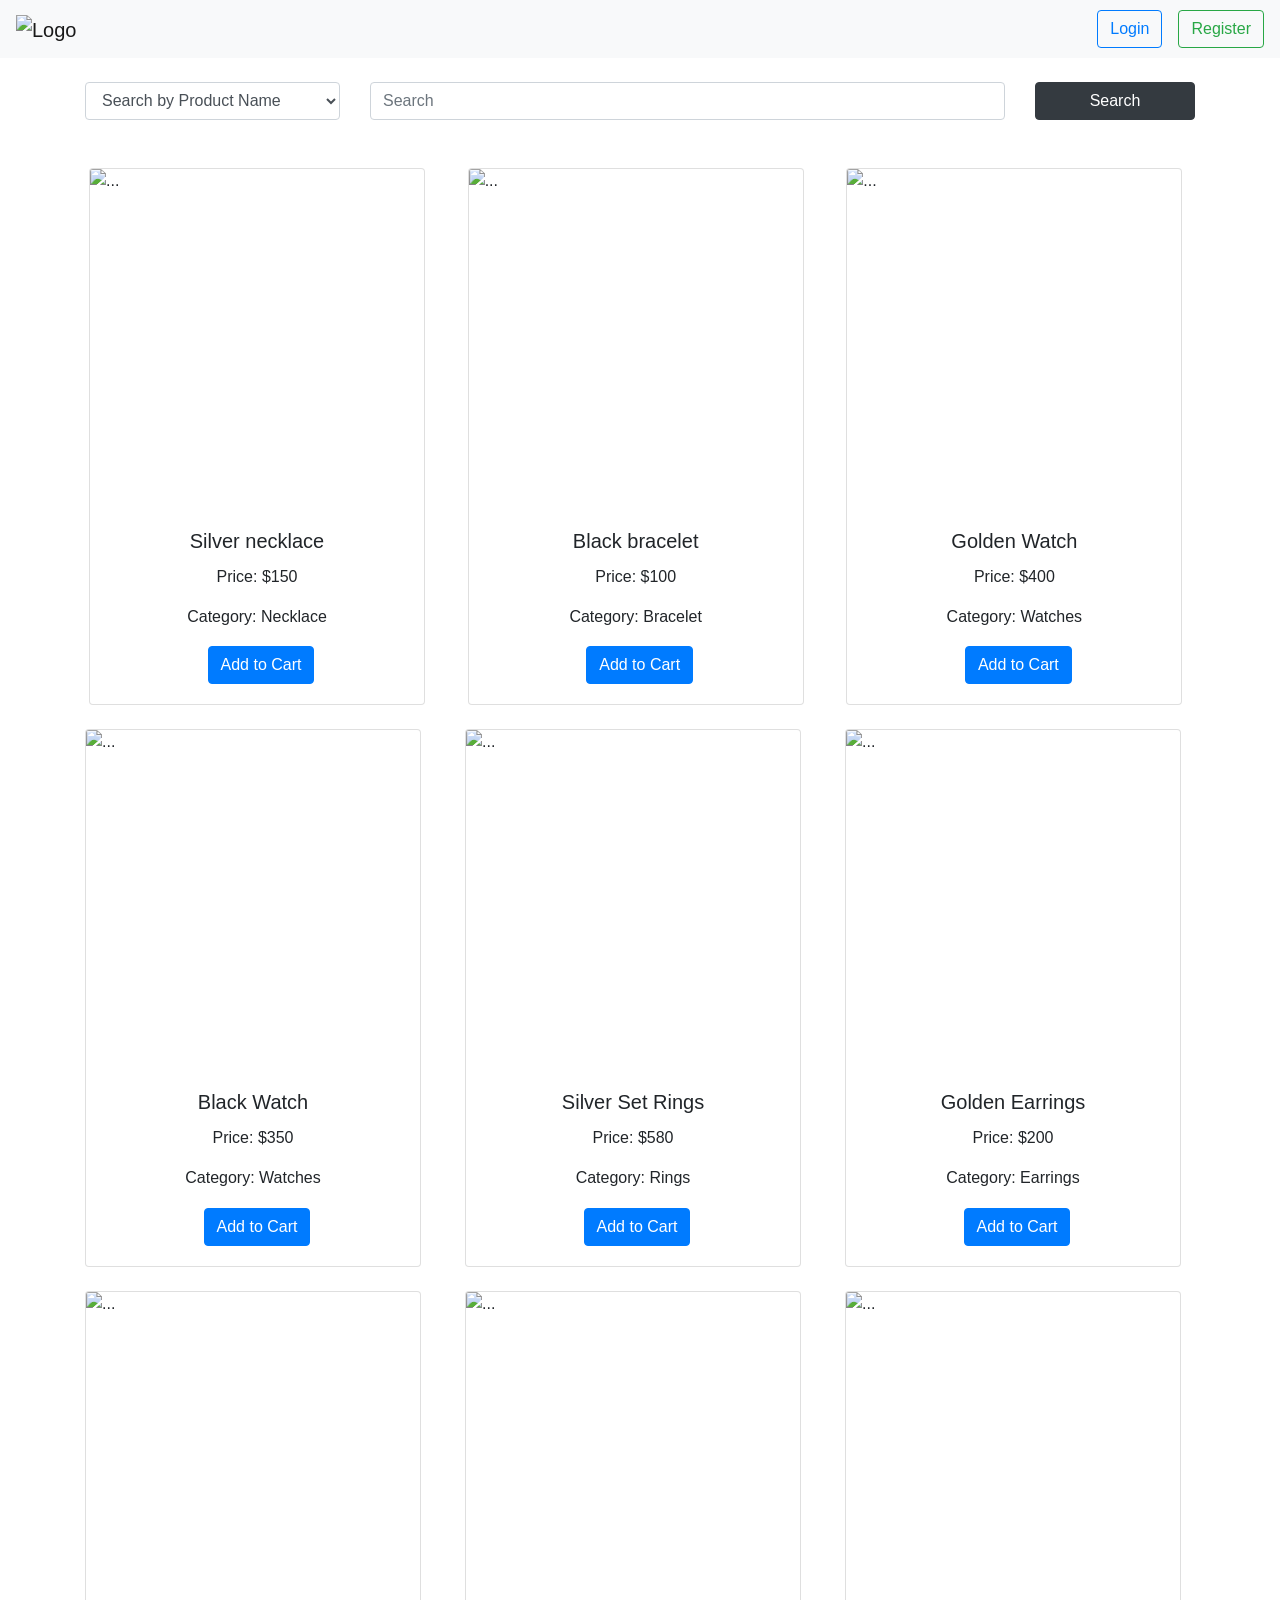
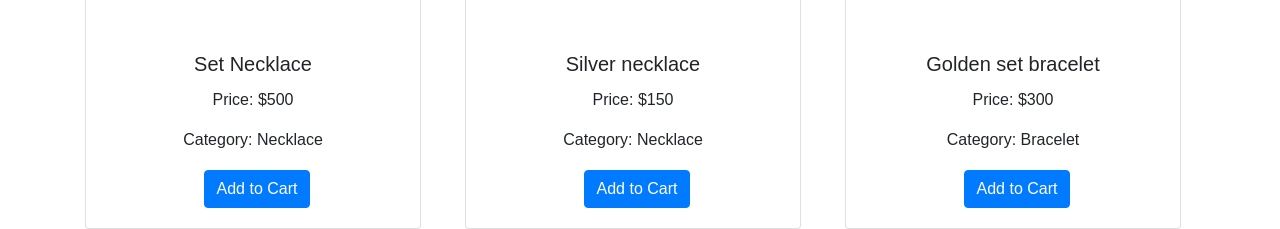
==== index.html @ b71abce4 "Update index.html" ====
<!DOCTYPE html>
<html lang="en">
<head>
    <meta charset="UTF-8">
    <meta name="viewport" content="width=device-width, initial-scale=1.0">
    <title>Authentication-UI</title>
    <link rel="stylesheet" href="css/all.min.css">
    <link rel="stylesheet" href="css/style.css">
    <link rel="stylesheet" href="https://cdn.jsdelivr.net/npm/bootstrap@4.6.2/dist/css/bootstrap.min.css" integrity="sha384-xOolHFLEh07PJGoPkLv1IbcEPTNtaed2xpHsD9ESMhqIYd0nLMwNLD69Npy4HI+N" crossorigin="anonymous">

</head>
<body>

    <header > <!-- start nav -->

        <div class="">
            <nav class="navbar navbar-light bg-light">
                <a class="navbar-brand"><img src="imgs/accessories/E__1_-removebg-preview.png" height="80" alt="Logo"></a>
                <form class="form-inline">
                    <a class="btn btn-outline-primary mx-3 my-2 my-sm-0" href="login.html">Login</a>
                    <a class="btn btn-outline-success my-2 my-sm-0" href="register.html">Register</a>
                </form>
            </nav>
        </div>

    </header>

    <main><!-- section search -->
        <div class="container mt-4">
            <div class="row">
                <div class="col-md-3">
                    <select id="searchType" class="form-control">
                        <option value="">Search by Product Name</option>
                        <option value="">Search by Category</option>
                    </select>
                </div>

                <div class="col-md-7">
                    <input class="form-control mr-sm-2 "  type="search" placeholder="Search" aria-label="Search">
                </div>
                
                <div class="col-md-2">
                    <button class="btn btn-dark btn-block my-2 my-sm-0"  type="submit">Search</button>
                </div>
            </div>
        </div>
    </main>

    <section> <!-- section card -->
        <div class="container mt-5">
            <div class="row d-flex justify-content-between pl-1">
                <div class="col-md-4">
                    <div class="card" style="width: 21rem;" >
                        <img src="imgs/accessories/686d4a051c21359b7577ee191b02fb70.jpg" class="card-img-top" style="height: 21.25rem;" alt="...">
                        <div class="card-body text-center">
                            <h5 class="card-title" name="Silver necklace">Silver necklace</h5>
                            <p class="card-text" price="150">Price: $150</p>
                            <p class="card-text" category="Necklace">Category: Necklace</p>
                            <a href="login.html" class="mr-2 text-dark" style="font-size: 23px;"><i class="fa-solid fa-heart"></i></a>
                            <a href="login.html" class="btn btn-primary" id="add-cart">Add to Cart</a>
                        </div>
                    </div>
                </div>
                <div class="col-md-4">
                    <div class="card" style="width: 21rem;" >
                        <img src="imgs/accessories/ef169eeb1097eaa0cd21f0311524820e.jpg" class="card-img-top" style="height: 21.25rem;" alt="...">
                        <div class="card-body text-center">
                            <h5 class="card-title" name="Black bracelet">Black bracelet</h5>
                            <p class="card-text" price="100">Price: $100</p>
                            <p class="card-text" category="Bracelet">Category: Bracelet</p>
                            <a href="login.html" class="mr-2 text-dark" style="font-size: 23px;"><i class="fa-solid fa-heart"></i></a>
                            <a href="login.html" class="btn btn-primary" id="add-cart">Add to Cart</a>
                        </div>
                    </div>
                </div>
                <div class="col-md-4">
                    <div class="card" style="width: 21rem;" >
                        <img src="imgs/accessories/2809f6567a8309c00022f8e273d8715c.jpg" class="card-img-top" style="height: 21.25rem;" alt="...">
                        <div class="card-body text-center">
                            <h5 class="card-title" name="Golden Watch">Golden Watch</h5>
                            <p class="card-text" price="100">Price: $400</p>
                            <p class="card-text" category="Watches">Category: Watches</p>
                            <a href="login.html" class="mr-2 text-dark" style="font-size: 23px;"><i class="fa-solid fa-heart"></i></a>
                            <a href="login.html" class="btn btn-primary" id="add-cart">Add to Cart</a>
                        </div>
                    </div>
                </div>
                
            </div>

            <div class="row mt-4">
                <div class="col-md-4">
                    <div class="card" style="width: 21rem;" >
                        <img src="imgs/accessories/a959c27ca359e1fc2c5453411253d1ad.jpg" class="card-img-top" style="height: 21.25rem;" alt="...">
                        <div class="card-body text-center">
                            <h5 class="card-title">Black Watch</h5>
                            <p class="card-text">Price: $350</p>
                            <p class="card-text">Category: Watches</p>
                            <a href="login.html" class="mr-2 text-dark" style="font-size: 23px;"><i class="fa-solid fa-heart"></i></a>
                            <a href="login.html" class="btn btn-primary">Add to Cart</a>
                        </div>
                    </div>
                </div>
                <div class="col-md-4">
                    <div class="card" style="width: 21rem;" >
                        <img src="imgs/accessories/dd94301efd4caef4e84229be9a74bf90.jpg" class="card-img-top" style="height: 21.25rem;" alt="...">
                        <div class="card-body text-center">
                            <h5 class="card-title">Silver Set Rings</h5>
                            <p class="card-text">Price: $580</p>
                            <p class="card-text">Category: Rings</p>
                            <a href="login.html" class="mr-2 text-dark" style="font-size: 23px;"><i class="fa-solid fa-heart"></i></a>
                            <a href="login.html" class="btn btn-primary">Add to Cart</a>
                        </div>
                    </div>
                </div>
                <div class="col-md-4">
                    <div class="card" style="width: 21rem;" >
                        <img src="imgs/accessories/6f5d807b3ac44d8f5fdf2d94f7929177.jpg" class="card-img-top" style="height: 21.25rem;" alt="...">
                        <div class="card-body text-center">
                            <h5 class="card-title">Golden Earrings</h5>
                            <p class="card-text">Price: $200</p>
                            <p class="card-text">Category: Earrings</p>
                            <a href="login.html" class="mr-2 text-dark" style="font-size: 23px;"><i class="fa-solid fa-heart"></i></a>
                            <a href="login.html" class="btn btn-primary">Add to Cart</a>
                        </div>
                    </div>
                </div>
                
            </div>

            <div class="row mt-4">
                <div class="col-md-4">
                    <div class="card" style="width: 21rem;" >
                        <img src="imgs/accessories/9f5a4002bc9bdda21f05e47dc80a38df.jpg" class="card-img-top" style="height: 21.25rem;" alt="...">
                        <div class="card-body text-center">
                            <h5 class="card-title">Set Necklace</h5>
                            <p class="card-text">Price: $500</p>
                            <p class="card-text">Category: Necklace</p>
                            <a href="login.html" class="mr-2 text-dark" style="font-size: 23px;"><i class="fa-solid fa-heart"></i></a>
                            <a href="login.html" class="btn btn-primary">Add to Cart</a>
                        </div>
                    </div>
                </div>
                <div class="col-md-4">
                    <div class="card" style="width: 21rem;" >
                        <img src="imgs/accessories/3ca518ac387b3e07aaf503b2c1399707.jpg" class="card-img-top" style="height: 21.25rem;" alt="...">
                        <div class="card-body text-center">
                            <h5 class="card-title">Silver necklace</h5>
                            <p class="card-text">Price: $150</p>
                            <p class="card-text">Category: Necklace</p>
                            <a href="login.html" class="mr-2 text-dark" style="font-size: 23px;"><i class="fa-solid fa-heart"></i></a>
                            <a href="login.html" class="btn btn-primary">Add to Cart</a>
                        </div>
                    </div>
                </div>
                <div class="col-md-4">
                    <div class="card" style="width: 21rem;" >
                        <img src="imgs/accessories/2a384379039c5e05bd5905edc657e93c.jpg" class="card-img-top" style="height: 21.25rem;" alt="...">
                        <div class="card-body text-center">
                            <h5 class="card-title">Golden set bracelet</h5>
                            <p class="card-text">Price: $300</p>
                            <p class="card-text">Category: Bracelet</p>
                            <a href="login.html" class="mr-2 text-dark" style="font-size: 23px;"><i class="fa-solid fa-heart"></i></a>
                            <a href="login.html" class="btn btn-primary">Add to Cart</a>
                        </div>
                    </div>
                </div>
                
            </div>
        </div>
    </section>


    
    <script src="JS/main.js"></script>
    
</body>

</html>
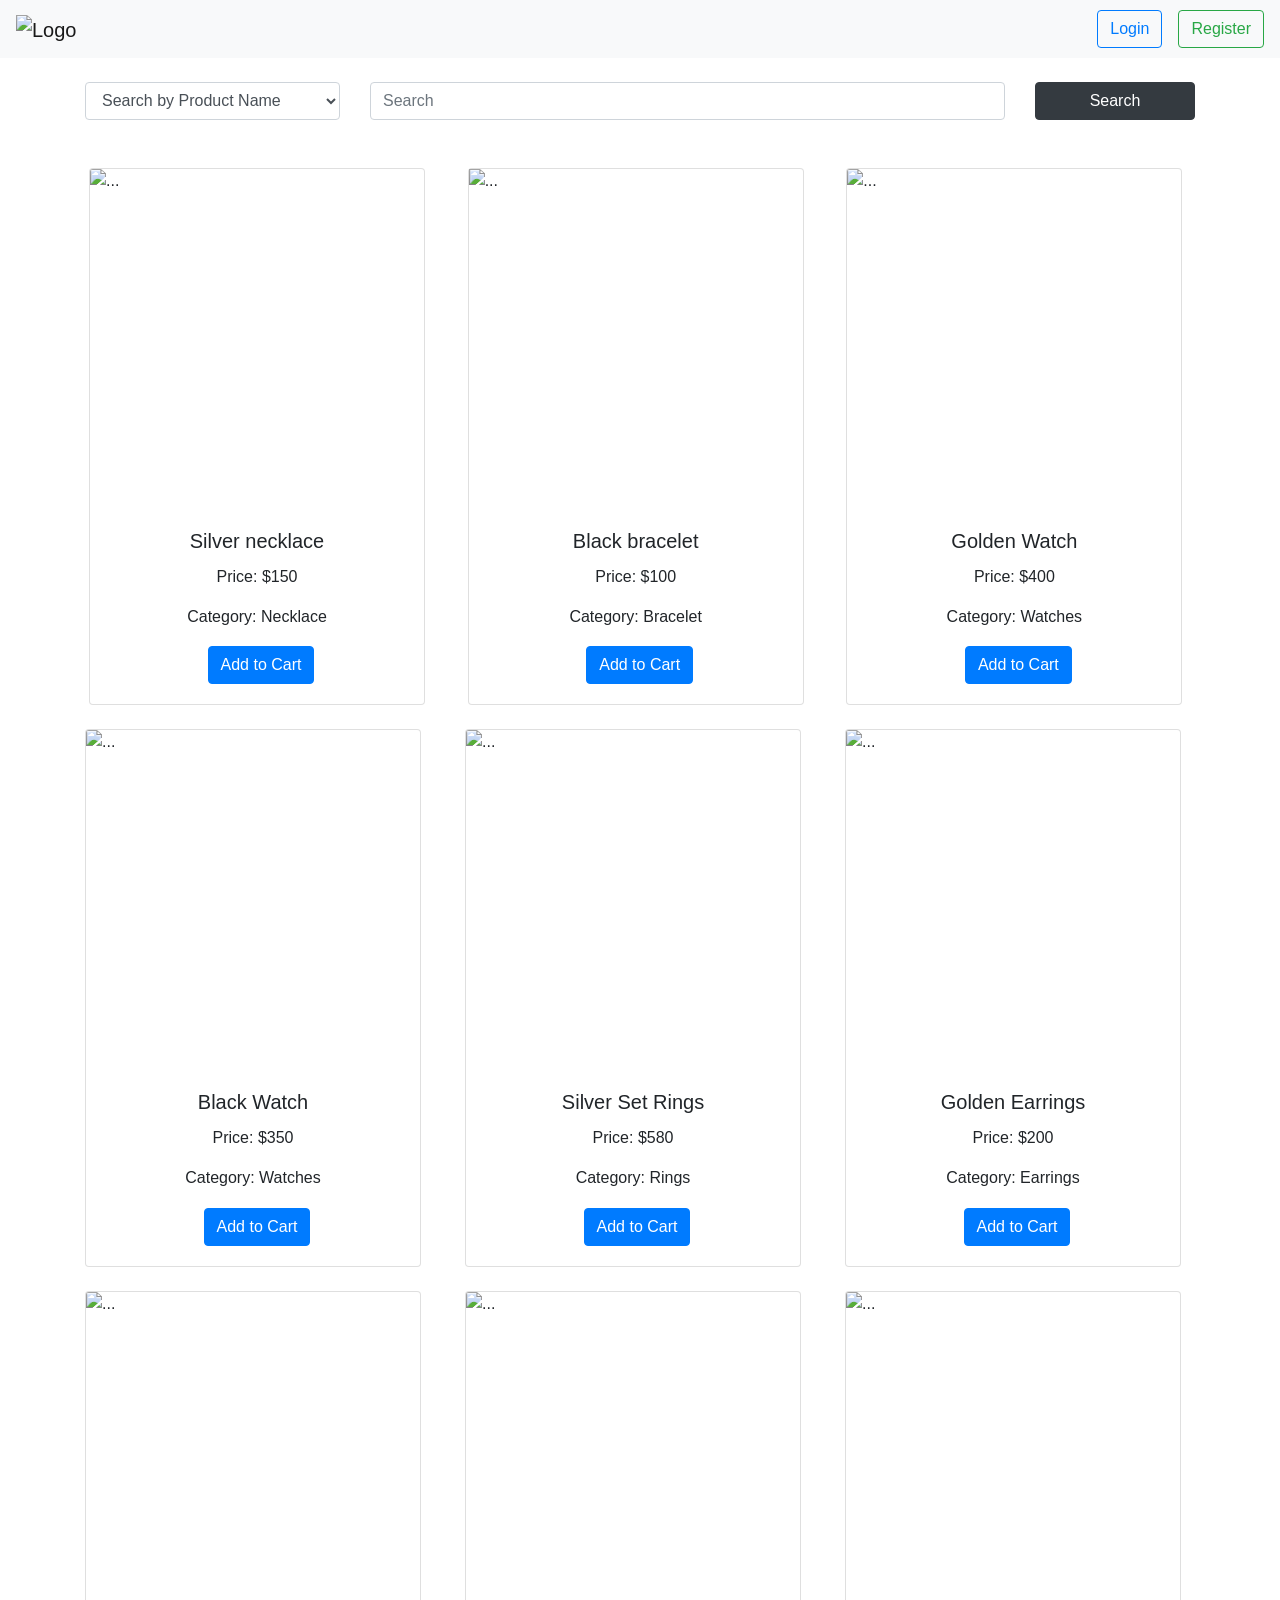
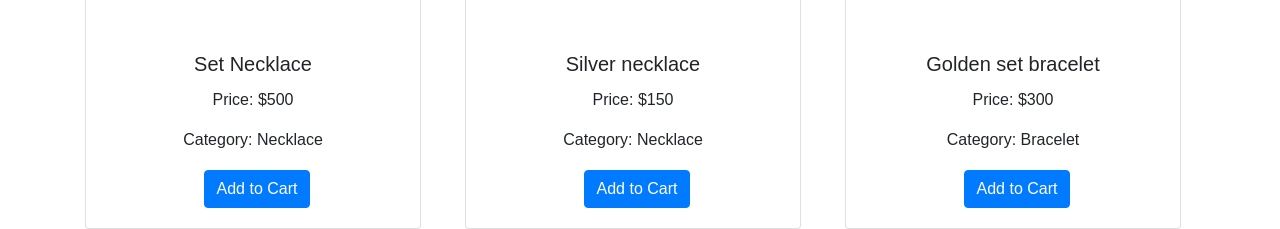
==== commit 30caa588: "Update index.html" ====
--- a/index.html
+++ b/index.html
@@ -49,7 +49,7 @@
     <section> <!-- section card -->
         <div class="container mt-5">
             <div class="row d-flex justify-content-between pl-1">
-                <div class="col-md-4">
+                <div class="col-sm-6 col-md-4">
                     <div class="card" style="width: 21rem;" >
                         <img src="imgs/accessories/686d4a051c21359b7577ee191b02fb70.jpg" class="card-img-top" style="height: 21.25rem;" alt="...">
                         <div class="card-body text-center">
@@ -61,9 +61,9 @@
                         </div>
                     </div>
                 </div>
-                <div class="col-md-4">
+                <div class="col-sm-6 col-md-4">
                     <div class="card" style="width: 21rem;" >
-                        <img src="imgs/accessories/ef169eeb1097eaa0cd21f0311524820e.jpg" class="card-img-top" style="height: 21.25rem;" alt="...">
+                        <img src="imgs/accessories/ef169eeb1097eaa0cd21f0311524820e.jpis ard-img-top" style="height: 21.25rem;" alt="...">
                         <div class="card-body text-center">
                             <h5 class="card-title" name="Black bracelet">Black bracelet</h5>
                             <p class="card-text" price="100">Price: $100</p>
@@ -73,7 +73,7 @@
                         </div>
                     </div>
                 </div>
-                <div class="col-md-4">
+                <div class="col-sm-6 col-md-4">
                     <div class="card" style="width: 21rem;" >
                         <img src="imgs/accessories/2809f6567a8309c00022f8e273d8715c.jpg" class="card-img-top" style="height: 21.25rem;" alt="...">
                         <div class="card-body text-center">
@@ -89,7 +89,7 @@
             </div>
 
             <div class="row mt-4">
-                <div class="col-md-4">
+                <div class="col-sm-6 col-md-4">
                     <div class="card" style="width: 21rem;" >
                         <img src="imgs/accessories/a959c27ca359e1fc2c5453411253d1ad.jpg" class="card-img-top" style="height: 21.25rem;" alt="...">
                         <div class="card-body text-center">
@@ -101,7 +101,7 @@
                         </div>
                     </div>
                 </div>
-                <div class="col-md-4">
+                <div class="col-sm-6 col-md-4">
                     <div class="card" style="width: 21rem;" >
                         <img src="imgs/accessories/dd94301efd4caef4e84229be9a74bf90.jpg" class="card-img-top" style="height: 21.25rem;" alt="...">
                         <div class="card-body text-center">
@@ -113,7 +113,7 @@
                         </div>
                     </div>
                 </div>
-                <div class="col-md-4">
+                <div class="col-sm-6 col-md-4">
                     <div class="card" style="width: 21rem;" >
                         <img src="imgs/accessories/6f5d807b3ac44d8f5fdf2d94f7929177.jpg" class="card-img-top" style="height: 21.25rem;" alt="...">
                         <div class="card-body text-center">
@@ -129,7 +129,7 @@
             </div>
 
             <div class="row mt-4">
-                <div class="col-md-4">
+                <div class="col-sm-6 col-md-4">
                     <div class="card" style="width: 21rem;" >
                         <img src="imgs/accessories/9f5a4002bc9bdda21f05e47dc80a38df.jpg" class="card-img-top" style="height: 21.25rem;" alt="...">
                         <div class="card-body text-center">
@@ -141,7 +141,7 @@
                         </div>
                     </div>
                 </div>
-                <div class="col-md-4">
+                <div class="col-sm-6 col-md-4">
                     <div class="card" style="width: 21rem;" >
                         <img src="imgs/accessories/3ca518ac387b3e07aaf503b2c1399707.jpg" class="card-img-top" style="height: 21.25rem;" alt="...">
                         <div class="card-body text-center">
@@ -153,7 +153,7 @@
                         </div>
                     </div>
                 </div>
-                <div class="col-md-4">
+                <div class="col-sm-6 col-md-4">
                     <div class="card" style="width: 21rem;" >
                         <img src="imgs/accessories/2a384379039c5e05bd5905edc657e93c.jpg" class="card-img-top" style="height: 21.25rem;" alt="...">
                         <div class="card-body text-center">
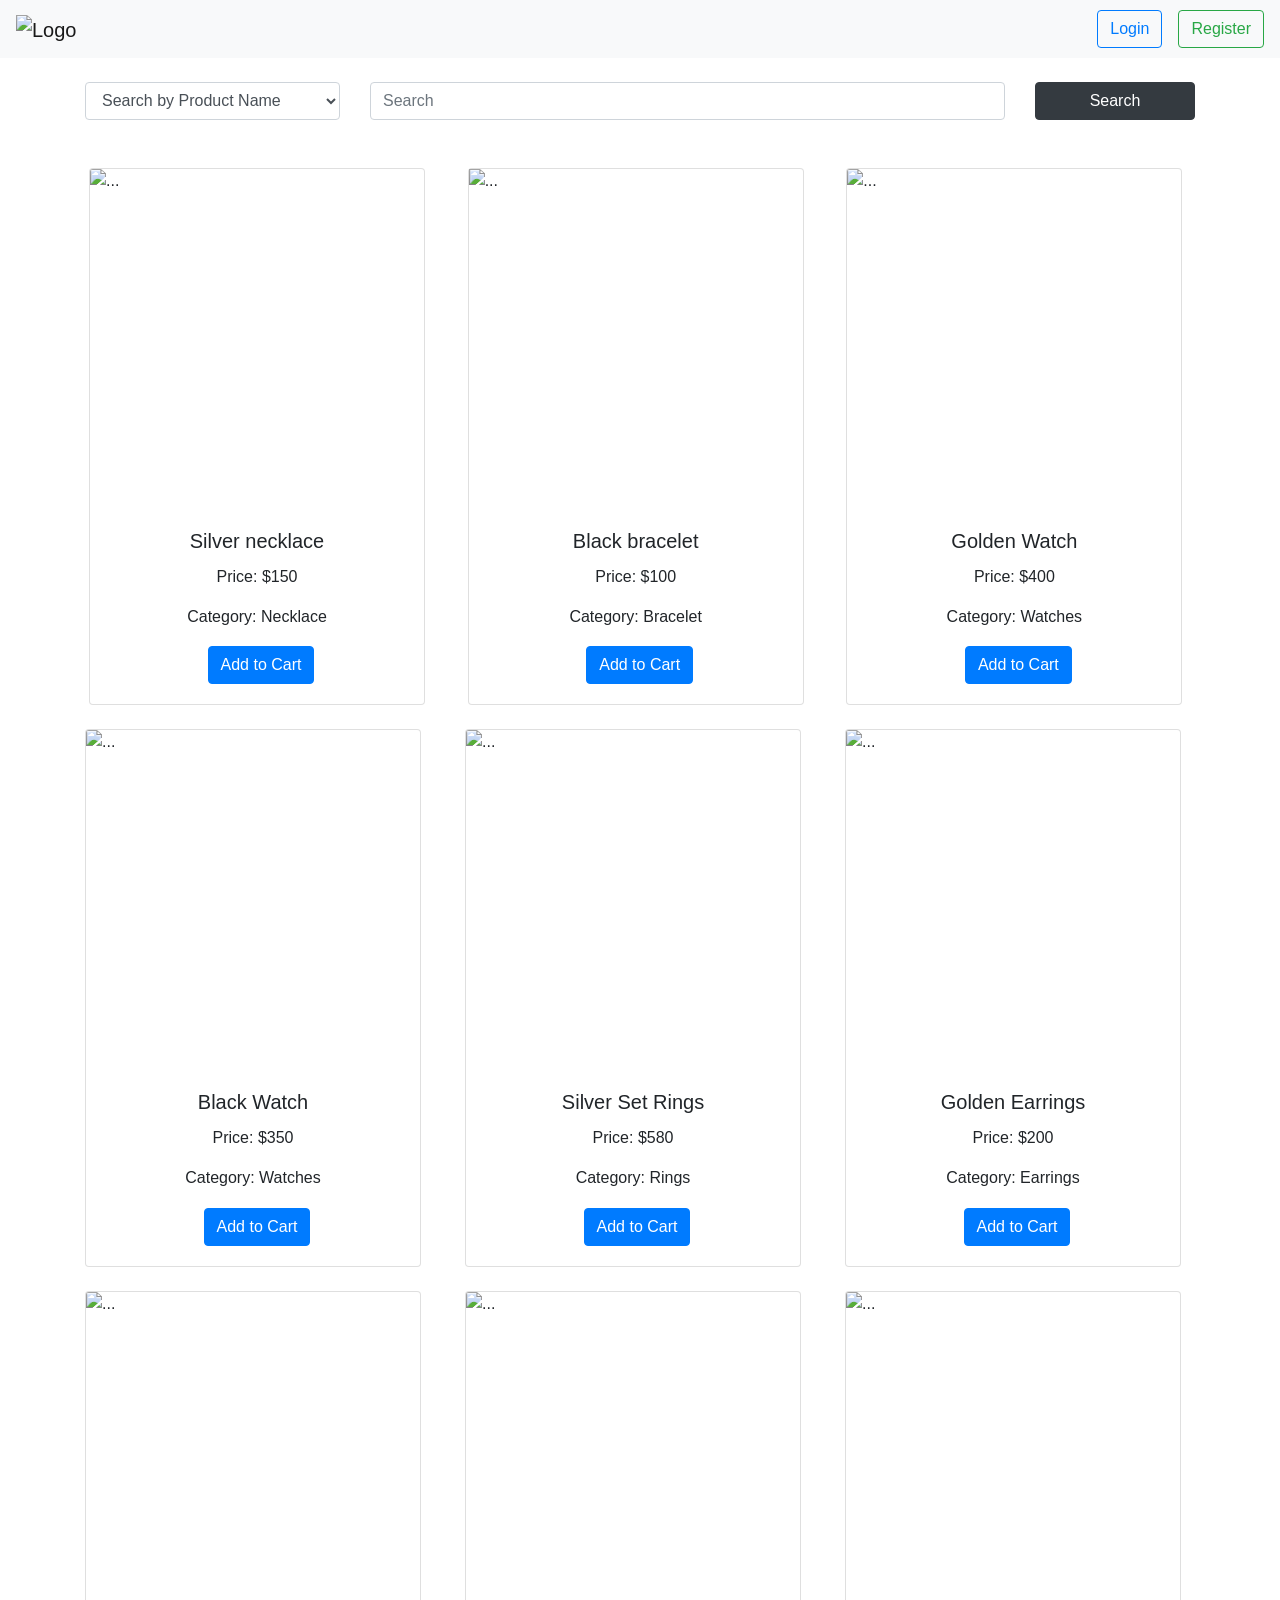
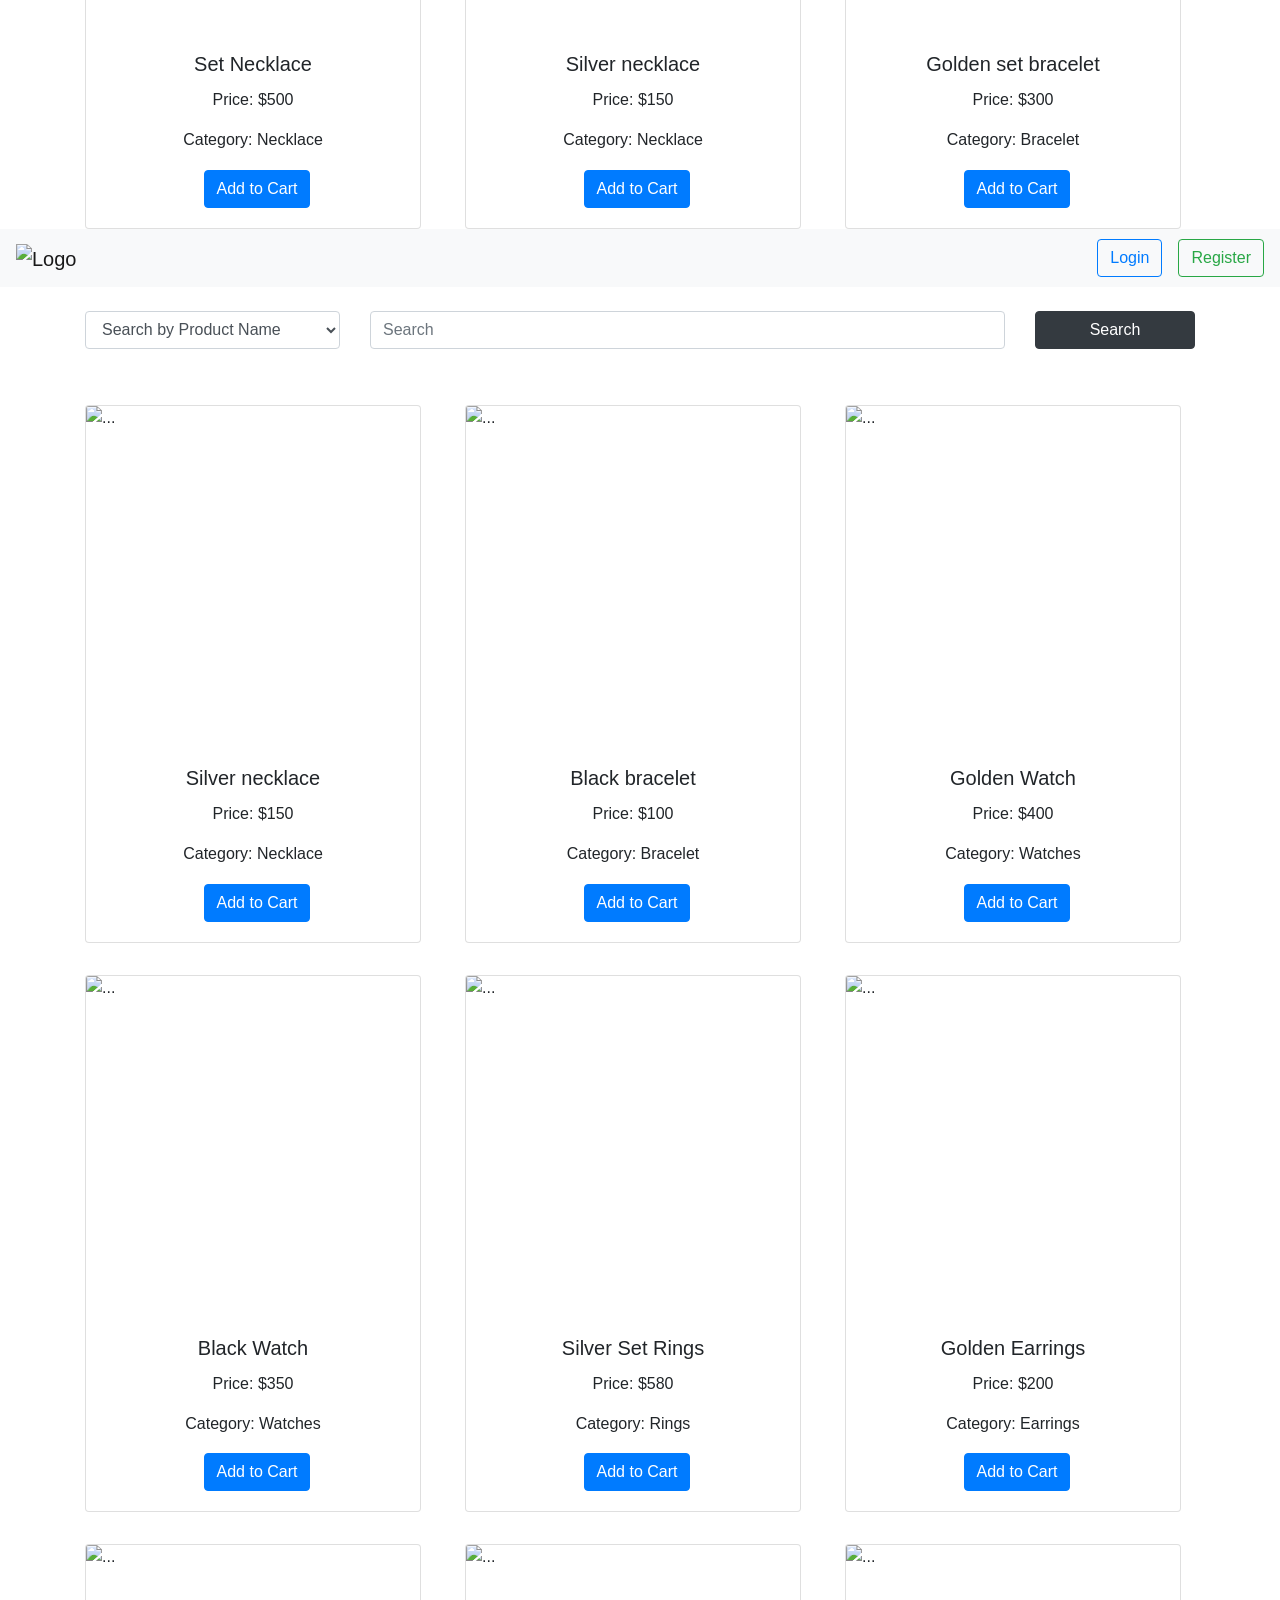
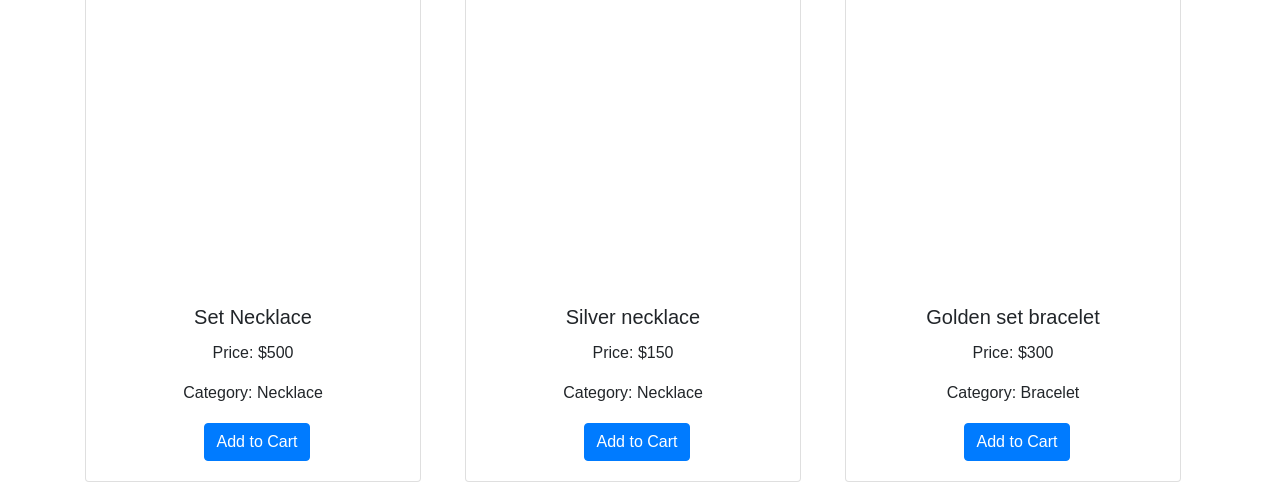
==== commit e37032af: "initial commit" ====
--- a/index.html
+++ b/index.html
@@ -1,179 +1,360 @@
-<!DOCTYPE html>
-<html lang="en">
-<head>
-    <meta charset="UTF-8">
-    <meta name="viewport" content="width=device-width, initial-scale=1.0">
-    <title>Authentication-UI</title>
-    <link rel="stylesheet" href="css/all.min.css">
-    <link rel="stylesheet" href="css/style.css">
-    <link rel="stylesheet" href="https://cdn.jsdelivr.net/npm/bootstrap@4.6.2/dist/css/bootstrap.min.css" integrity="sha384-xOolHFLEh07PJGoPkLv1IbcEPTNtaed2xpHsD9ESMhqIYd0nLMwNLD69Npy4HI+N" crossorigin="anonymous">
-
-</head>
-<body>
-
-    <header > <!-- start nav -->
-
-        <div class="">
-            <nav class="navbar navbar-light bg-light">
-                <a class="navbar-brand"><img src="imgs/accessories/E__1_-removebg-preview.png" height="80" alt="Logo"></a>
-                <form class="form-inline">
-                    <a class="btn btn-outline-primary mx-3 my-2 my-sm-0" href="login.html">Login</a>
-                    <a class="btn btn-outline-success my-2 my-sm-0" href="register.html">Register</a>
-                </form>
-            </nav>
-        </div>
-
-    </header>
-
-    <main><!-- section search -->
-        <div class="container mt-4">
-            <div class="row">
-                <div class="col-md-3">
-                    <select id="searchType" class="form-control">
-                        <option value="">Search by Product Name</option>
-                        <option value="">Search by Category</option>
-                    </select>
-                </div>
-
-                <div class="col-md-7">
-                    <input class="form-control mr-sm-2 "  type="search" placeholder="Search" aria-label="Search">
-                </div>
-                
-                <div class="col-md-2">
-                    <button class="btn btn-dark btn-block my-2 my-sm-0"  type="submit">Search</button>
-                </div>
-            </div>
-        </div>
-    </main>
-
-    <section> <!-- section card -->
-        <div class="container mt-5">
-            <div class="row d-flex justify-content-between pl-1">
-                <div class="col-sm-6 col-md-4">
-                    <div class="card" style="width: 21rem;" >
-                        <img src="imgs/accessories/686d4a051c21359b7577ee191b02fb70.jpg" class="card-img-top" style="height: 21.25rem;" alt="...">
-                        <div class="card-body text-center">
-                            <h5 class="card-title" name="Silver necklace">Silver necklace</h5>
-                            <p class="card-text" price="150">Price: $150</p>
-                            <p class="card-text" category="Necklace">Category: Necklace</p>
-                            <a href="login.html" class="mr-2 text-dark" style="font-size: 23px;"><i class="fa-solid fa-heart"></i></a>
-                            <a href="login.html" class="btn btn-primary" id="add-cart">Add to Cart</a>
-                        </div>
-                    </div>
-                </div>
-                <div class="col-sm-6 col-md-4">
-                    <div class="card" style="width: 21rem;" >
-                        <img src="imgs/accessories/ef169eeb1097eaa0cd21f0311524820e.jpis ard-img-top" style="height: 21.25rem;" alt="...">
-                        <div class="card-body text-center">
-                            <h5 class="card-title" name="Black bracelet">Black bracelet</h5>
-                            <p class="card-text" price="100">Price: $100</p>
-                            <p class="card-text" category="Bracelet">Category: Bracelet</p>
-                            <a href="login.html" class="mr-2 text-dark" style="font-size: 23px;"><i class="fa-solid fa-heart"></i></a>
-                            <a href="login.html" class="btn btn-primary" id="add-cart">Add to Cart</a>
-                        </div>
-                    </div>
-                </div>
-                <div class="col-sm-6 col-md-4">
-                    <div class="card" style="width: 21rem;" >
-                        <img src="imgs/accessories/2809f6567a8309c00022f8e273d8715c.jpg" class="card-img-top" style="height: 21.25rem;" alt="...">
-                        <div class="card-body text-center">
-                            <h5 class="card-title" name="Golden Watch">Golden Watch</h5>
-                            <p class="card-text" price="100">Price: $400</p>
-                            <p class="card-text" category="Watches">Category: Watches</p>
-                            <a href="login.html" class="mr-2 text-dark" style="font-size: 23px;"><i class="fa-solid fa-heart"></i></a>
-                            <a href="login.html" class="btn btn-primary" id="add-cart">Add to Cart</a>
-                        </div>
-                    </div>
-                </div>
-                
-            </div>
-
-            <div class="row mt-4">
-                <div class="col-sm-6 col-md-4">
-                    <div class="card" style="width: 21rem;" >
-                        <img src="imgs/accessories/a959c27ca359e1fc2c5453411253d1ad.jpg" class="card-img-top" style="height: 21.25rem;" alt="...">
-                        <div class="card-body text-center">
-                            <h5 class="card-title">Black Watch</h5>
-                            <p class="card-text">Price: $350</p>
-                            <p class="card-text">Category: Watches</p>
-                            <a href="login.html" class="mr-2 text-dark" style="font-size: 23px;"><i class="fa-solid fa-heart"></i></a>
-                            <a href="login.html" class="btn btn-primary">Add to Cart</a>
-                        </div>
-                    </div>
-                </div>
-                <div class="col-sm-6 col-md-4">
-                    <div class="card" style="width: 21rem;" >
-                        <img src="imgs/accessories/dd94301efd4caef4e84229be9a74bf90.jpg" class="card-img-top" style="height: 21.25rem;" alt="...">
-                        <div class="card-body text-center">
-                            <h5 class="card-title">Silver Set Rings</h5>
-                            <p class="card-text">Price: $580</p>
-                            <p class="card-text">Category: Rings</p>
-                            <a href="login.html" class="mr-2 text-dark" style="font-size: 23px;"><i class="fa-solid fa-heart"></i></a>
-                            <a href="login.html" class="btn btn-primary">Add to Cart</a>
-                        </div>
-                    </div>
-                </div>
-                <div class="col-sm-6 col-md-4">
-                    <div class="card" style="width: 21rem;" >
-                        <img src="imgs/accessories/6f5d807b3ac44d8f5fdf2d94f7929177.jpg" class="card-img-top" style="height: 21.25rem;" alt="...">
-                        <div class="card-body text-center">
-                            <h5 class="card-title">Golden Earrings</h5>
-                            <p class="card-text">Price: $200</p>
-                            <p class="card-text">Category: Earrings</p>
-                            <a href="login.html" class="mr-2 text-dark" style="font-size: 23px;"><i class="fa-solid fa-heart"></i></a>
-                            <a href="login.html" class="btn btn-primary">Add to Cart</a>
-                        </div>
-                    </div>
-                </div>
-                
-            </div>
-
-            <div class="row mt-4">
-                <div class="col-sm-6 col-md-4">
-                    <div class="card" style="width: 21rem;" >
-                        <img src="imgs/accessories/9f5a4002bc9bdda21f05e47dc80a38df.jpg" class="card-img-top" style="height: 21.25rem;" alt="...">
-                        <div class="card-body text-center">
-                            <h5 class="card-title">Set Necklace</h5>
-                            <p class="card-text">Price: $500</p>
-                            <p class="card-text">Category: Necklace</p>
-                            <a href="login.html" class="mr-2 text-dark" style="font-size: 23px;"><i class="fa-solid fa-heart"></i></a>
-                            <a href="login.html" class="btn btn-primary">Add to Cart</a>
-                        </div>
-                    </div>
-                </div>
-                <div class="col-sm-6 col-md-4">
-                    <div class="card" style="width: 21rem;" >
-                        <img src="imgs/accessories/3ca518ac387b3e07aaf503b2c1399707.jpg" class="card-img-top" style="height: 21.25rem;" alt="...">
-                        <div class="card-body text-center">
-                            <h5 class="card-title">Silver necklace</h5>
-                            <p class="card-text">Price: $150</p>
-                            <p class="card-text">Category: Necklace</p>
-                            <a href="login.html" class="mr-2 text-dark" style="font-size: 23px;"><i class="fa-solid fa-heart"></i></a>
-                            <a href="login.html" class="btn btn-primary">Add to Cart</a>
-                        </div>
-                    </div>
-                </div>
-                <div class="col-sm-6 col-md-4">
-                    <div class="card" style="width: 21rem;" >
-                        <img src="imgs/accessories/2a384379039c5e05bd5905edc657e93c.jpg" class="card-img-top" style="height: 21.25rem;" alt="...">
-                        <div class="card-body text-center">
-                            <h5 class="card-title">Golden set bracelet</h5>
-                            <p class="card-text">Price: $300</p>
-                            <p class="card-text">Category: Bracelet</p>
-                            <a href="login.html" class="mr-2 text-dark" style="font-size: 23px;"><i class="fa-solid fa-heart"></i></a>
-                            <a href="login.html" class="btn btn-primary">Add to Cart</a>
-                        </div>
-                    </div>
-                </div>
-                
-            </div>
-        </div>
-    </section>
-
-
-    
-    <script src="JS/main.js"></script>
-    
-</body>
-
-</html>
+
+<!DOCTYPE html>
+<html lang="en">
+<head>
+    <meta charset="UTF-8">
+    <meta name="viewport" content="width=device-width, initial-scale=1.0">
+    <title>Authentication-UI</title>
+    <link rel="stylesheet" href="css/all.min.css">
+    <link rel="stylesheet" href="css/style.css">
+    <link rel="stylesheet" href="https://cdn.jsdelivr.net/npm/bootstrap@4.6.2/dist/css/bootstrap.min.css" integrity="sha384-xOolHFLEh07PJGoPkLv1IbcEPTNtaed2xpHsD9ESMhqIYd0nLMwNLD69Npy4HI+N" crossorigin="anonymous">
+
+</head>
+<body>
+
+    <header > <!-- start nav -->
+
+        <div class="">
+            <nav class="navbar navbar-light bg-light">
+                <a class="navbar-brand"><img src="imgs/accessories/E__1_-removebg-preview.png" height="80" alt="Logo"></a>
+                <form class="form-inline">
+                    <a class="btn btn-outline-primary mx-3 my-2 my-sm-0" href="login.html">Login</a>
+                    <a class="btn btn-outline-success my-2 my-sm-0" href="register.html">Register</a>
+                </form>
+            </nav>
+        </div>
+
+    </header>
+
+    <main><!-- section search -->
+        <div class="container mt-4">
+            <div class="row">
+                <div class="col-md-3">
+                    <select id="searchType" class="form-control">
+                        <option value="">Search by Product Name</option>
+                        <option value="">Search by Category</option>
+                    </select>
+                </div>
+
+                <div class="col-md-7">
+                    <input class="form-control mr-sm-2 "  type="search" placeholder="Search" aria-label="Search">
+                </div>
+                
+                <div class="col-md-2">
+                    <button class="btn btn-dark btn-block my-2 my-sm-0"  type="submit">Search</button>
+                </div>
+            </div>
+        </div>
+    </main>
+
+    <section> <!-- section card -->
+        <div class="container mt-5">
+            <div class="row d-flex justify-content-between pl-1">
+                <div class="col-sm-6 col-md-4">
+                    <div class="card" style="width: 21rem;" >
+                        <img src="imgs/accessories/686d4a051c21359b7577ee191b02fb70.jpg" class="card-img-top" style="height: 21.25rem;" alt="...">
+                        <div class="card-body text-center">
+                            <h5 class="card-title" name="Silver necklace">Silver necklace</h5>
+                            <p class="card-text" price="150">Price: $150</p>
+                            <p class="card-text" category="Necklace">Category: Necklace</p>
+                            <a href="login.html" class="mr-2 text-dark" style="font-size: 23px;"><i class="fa-solid fa-heart"></i></a>
+                            <a href="login.html" class="btn btn-primary" id="add-cart">Add to Cart</a>
+                        </div>
+                    </div>
+                </div>
+                <div class="col-sm-6 col-md-4">
+                    <div class="card" style="width: 21rem;" >
+                        <img src="imgs/accessories/ef169eeb1097eaa0cd21f0311524820e.jpis ard-img-top" style="height: 21.25rem;" alt="...">
+                        <div class="card-body text-center">
+                            <h5 class="card-title" name="Black bracelet">Black bracelet</h5>
+                            <p class="card-text" price="100">Price: $100</p>
+                            <p class="card-text" category="Bracelet">Category: Bracelet</p>
+                            <a href="login.html" class="mr-2 text-dark" style="font-size: 23px;"><i class="fa-solid fa-heart"></i></a>
+                            <a href="login.html" class="btn btn-primary" id="add-cart">Add to Cart</a>
+                        </div>
+                    </div>
+                </div>
+                <div class="col-sm-6 col-md-4">
+                    <div class="card" style="width: 21rem;" >
+                        <img src="imgs/accessories/2809f6567a8309c00022f8e273d8715c.jpg" class="card-img-top" style="height: 21.25rem;" alt="...">
+                        <div class="card-body text-center">
+                            <h5 class="card-title" name="Golden Watch">Golden Watch</h5>
+                            <p class="card-text" price="100">Price: $400</p>
+                            <p class="card-text" category="Watches">Category: Watches</p>
+                            <a href="login.html" class="mr-2 text-dark" style="font-size: 23px;"><i class="fa-solid fa-heart"></i></a>
+                            <a href="login.html" class="btn btn-primary" id="add-cart">Add to Cart</a>
+                        </div>
+                    </div>
+                </div>
+                
+            </div>
+
+            <div class="row mt-4">
+                <div class="col-sm-6 col-md-4">
+                    <div class="card" style="width: 21rem;" >
+                        <img src="imgs/accessories/a959c27ca359e1fc2c5453411253d1ad.jpg" class="card-img-top" style="height: 21.25rem;" alt="...">
+                        <div class="card-body text-center">
+                            <h5 class="card-title">Black Watch</h5>
+                            <p class="card-text">Price: $350</p>
+                            <p class="card-text">Category: Watches</p>
+                            <a href="login.html" class="mr-2 text-dark" style="font-size: 23px;"><i class="fa-solid fa-heart"></i></a>
+                            <a href="login.html" class="btn btn-primary">Add to Cart</a>
+                        </div>
+                    </div>
+                </div>
+                <div class="col-sm-6 col-md-4">
+                    <div class="card" style="width: 21rem;" >
+                        <img src="imgs/accessories/dd94301efd4caef4e84229be9a74bf90.jpg" class="card-img-top" style="height: 21.25rem;" alt="...">
+                        <div class="card-body text-center">
+                            <h5 class="card-title">Silver Set Rings</h5>
+                            <p class="card-text">Price: $580</p>
+                            <p class="card-text">Category: Rings</p>
+                            <a href="login.html" class="mr-2 text-dark" style="font-size: 23px;"><i class="fa-solid fa-heart"></i></a>
+                            <a href="login.html" class="btn btn-primary">Add to Cart</a>
+                        </div>
+                    </div>
+                </div>
+                <div class="col-sm-6 col-md-4">
+                    <div class="card" style="width: 21rem;" >
+                        <img src="imgs/accessories/6f5d807b3ac44d8f5fdf2d94f7929177.jpg" class="card-img-top" style="height: 21.25rem;" alt="...">
+                        <div class="card-body text-center">
+                            <h5 class="card-title">Golden Earrings</h5>
+                            <p class="card-text">Price: $200</p>
+                            <p class="card-text">Category: Earrings</p>
+                            <a href="login.html" class="mr-2 text-dark" style="font-size: 23px;"><i class="fa-solid fa-heart"></i></a>
+                            <a href="login.html" class="btn btn-primary">Add to Cart</a>
+                        </div>
+                    </div>
+                </div>
+                
+            </div>
+
+            <div class="row mt-4">
+                <div class="col-sm-6 col-md-4">
+                    <div class="card" style="width: 21rem;" >
+                        <img src="imgs/accessories/9f5a4002bc9bdda21f05e47dc80a38df.jpg" class="card-img-top" style="height: 21.25rem;" alt="...">
+                        <div class="card-body text-center">
+                            <h5 class="card-title">Set Necklace</h5>
+                            <p class="card-text">Price: $500</p>
+                            <p class="card-text">Category: Necklace</p>
+                            <a href="login.html" class="mr-2 text-dark" style="font-size: 23px;"><i class="fa-solid fa-heart"></i></a>
+                            <a href="login.html" class="btn btn-primary">Add to Cart</a>
+                        </div>
+                    </div>
+                </div>
+                <div class="col-sm-6 col-md-4">
+                    <div class="card" style="width: 21rem;" >
+                        <img src="imgs/accessories/3ca518ac387b3e07aaf503b2c1399707.jpg" class="card-img-top" style="height: 21.25rem;" alt="...">
+                        <div class="card-body text-center">
+                            <h5 class="card-title">Silver necklace</h5>
+                            <p class="card-text">Price: $150</p>
+                            <p class="card-text">Category: Necklace</p>
+                            <a href="login.html" class="mr-2 text-dark" style="font-size: 23px;"><i class="fa-solid fa-heart"></i></a>
+                            <a href="login.html" class="btn btn-primary">Add to Cart</a>
+                        </div>
+                    </div>
+                </div>
+                <div class="col-sm-6 col-md-4">
+                    <div class="card" style="width: 21rem;" >
+                        <img src="imgs/accessories/2a384379039c5e05bd5905edc657e93c.jpg" class="card-img-top" style="height: 21.25rem;" alt="...">
+                        <div class="card-body text-center">
+                            <h5 class="card-title">Golden set bracelet</h5>
+                            <p class="card-text">Price: $300</p>
+                            <p class="card-text">Category: Bracelet</p>
+                            <a href="login.html" class="mr-2 text-dark" style="font-size: 23px;"><i class="fa-solid fa-heart"></i></a>
+                            <a href="login.html" class="btn btn-primary">Add to Cart</a>
+                        </div>
+                    </div>
+                </div>
+                
+            </div>
+        </div>
+    </section>
+
+
+    
+    <script src="JS/main.js"></script>
+    
+</body>
+
+</html>
+
+<!DOCTYPE html>
+<html lang="en">
+<head>
+    <meta charset="UTF-8">
+    <meta name="viewport" content="width=device-width, initial-scale=1.0">
+    <title>Authentication-UI</title>
+    <link rel="stylesheet" href="css/all.min.css">
+    <link rel="stylesheet" href="css/style.css">
+    <link rel="stylesheet" href="https://cdn.jsdelivr.net/npm/bootstrap@4.6.2/dist/css/bootstrap.min.css" integrity="sha384-xOolHFLEh07PJGoPkLv1IbcEPTNtaed2xpHsD9ESMhqIYd0nLMwNLD69Npy4HI+N" crossorigin="anonymous">
+
+</head>
+<body>
+
+    <header > <!-- start nav -->
+
+        <div class="">
+            <nav class="navbar navbar-light bg-light">
+                <a class="navbar-brand"><img src="imgs/accessories/E__1_-removebg-preview.png" height="80" alt="Logo"></a>
+                <form class="form-inline">
+                    <a class="btn btn-outline-primary mx-3 my-2 my-sm-0" href="login.html">Login</a>
+                    <a class="btn btn-outline-success my-2 my-sm-0" href="register.html">Register</a>
+                </form>
+            </nav>
+        </div>
+
+    </header>
+
+    <main><!-- section search -->
+        <div class="container mt-4">
+            <div class="row">
+                <div class="col-md-3">
+                    <select id="searchType" class="form-control">
+                        <option value="">Search by Product Name</option>
+                        <option value="">Search by Category</option>
+                    </select>
+                </div>
+
+                <div class="col-md-7">
+                    <input class="form-control mr-sm-2 "  type="search" placeholder="Search" aria-label="Search">
+                </div>
+                
+                <div class="col-md-2">
+                    <button class="btn btn-dark btn-block my-2 my-sm-0"  type="submit">Search</button>
+                </div>
+            </div>
+        </div>
+    </main>
+
+    <section> <!-- section card -->
+        <div class="container mt-5">
+            <div class="row">
+                <div class="col-lg-4 col-md-6 col-sm-12 mt-2 d-flex ">
+                    <div class="card" style="width: 21rem;" >
+                        <img src="imgs/accessories/686d4a051c21359b7577ee191b02fb70.jpg" class="card-img-top" style="height: 21.25rem;" alt="...">
+                        <div class="card-body text-center">
+                            <h5 class="card-title" name="Silver necklace">Silver necklace</h5>
+                            <p class="card-text" price="150">Price: $150</p>
+                            <p class="card-text" category="Necklace">Category: Necklace</p>
+                            <a href="login.html" class="mr-2 text-dark" style="font-size: 23px;"><i class="fa-solid fa-heart"></i></a>
+                            <a href="login.html" class="btn btn-primary" id="add-cart">Add to Cart</a>
+                        </div>
+                    </div>
+                </div>
+                <div class="col-lg-4 col-md-6 col-sm-12 mt-2 d-flex">
+                    <div class="card" style="width: 21rem;" >
+                        <img src="imgs/accessories/ef169eeb1097eaa0cd21f0311524820e.jpg" class="card-img-top" style="height: 21.25rem;" alt="...">
+                        <div class="card-body text-center">
+                            <h5 class="card-title" name="Black bracelet">Black bracelet</h5>
+                            <p class="card-text" price="100">Price: $100</p>
+                            <p class="card-text" category="Bracelet">Category: Bracelet</p>
+                            <a href="login.html" class="mr-2 text-dark" style="font-size: 23px;"><i class="fa-solid fa-heart"></i></a>
+                            <a href="login.html" class="btn btn-primary" id="add-cart">Add to Cart</a>
+                        </div>
+                    </div>
+                </div>
+                <div class="col-lg-4 col-md-6 col-sm-12 mt-2 d-flex">
+                    <div class="card" style="width: 21rem;" >
+                        <img src="imgs/accessories/2809f6567a8309c00022f8e273d8715c.jpg" class="card-img-top" style="height: 21.25rem;" alt="...">
+                        <div class="card-body text-center">
+                            <h5 class="card-title" name="Golden Watch">Golden Watch</h5>
+                            <p class="card-text" price="100">Price: $400</p>
+                            <p class="card-text" category="Watches">Category: Watches</p>
+                            <a href="login.html" class="mr-2 text-dark" style="font-size: 23px;"><i class="fa-solid fa-heart"></i></a>
+                            <a href="login.html" class="btn btn-primary" id="add-cart">Add to Cart</a>
+                        </div>
+                    </div>
+                </div>
+                
+            </div>
+
+            <div class="row mt-4">
+                <div class="col-lg-4 col-md-6 col-sm-12 mt-2 d-flex">
+                    <div class="card" style="width: 21rem;" >
+                        <img src="imgs/accessories/a959c27ca359e1fc2c5453411253d1ad.jpg" class="card-img-top" style="height: 21.25rem;" alt="...">
+                        <div class="card-body text-center">
+                            <h5 class="card-title">Black Watch</h5>
+                            <p class="card-text">Price: $350</p>
+                            <p class="card-text">Category: Watches</p>
+                            <a href="login.html" class="mr-2 text-dark" style="font-size: 23px;"><i class="fa-solid fa-heart"></i></a>
+                            <a href="login.html" class="btn btn-primary">Add to Cart</a>
+                        </div>
+                    </div>
+                </div>
+                <div class="col-lg-4 col-md-6 col-sm-12 mt-2 d-flex">
+                    <div class="card" style="width: 21rem;" >
+                        <img src="imgs/accessories/dd94301efd4caef4e84229be9a74bf90.jpg" class="card-img-top" style="height: 21.25rem;" alt="...">
+                        <div class="card-body text-center">
+                            <h5 class="card-title">Silver Set Rings</h5>
+                            <p class="card-text">Price: $580</p>
+                            <p class="card-text">Category: Rings</p>
+                            <a href="login.html" class="mr-2 text-dark" style="font-size: 23px;"><i class="fa-solid fa-heart"></i></a>
+                            <a href="login.html" class="btn btn-primary">Add to Cart</a>
+                        </div>
+                    </div>
+                </div>
+                <div class="col-lg-4 col-md-6 col-sm-12 mt-2 d-flex">
+                    <div class="card" style="width: 21rem;" >
+                        <img src="imgs/accessories/6f5d807b3ac44d8f5fdf2d94f7929177.jpg" class="card-img-top" style="height: 21.25rem;" alt="...">
+                        <div class="card-body text-center">
+                            <h5 class="card-title">Golden Earrings</h5>
+                            <p class="card-text">Price: $200</p>
+                            <p class="card-text">Category: Earrings</p>
+                            <a href="login.html" class="mr-2 text-dark" style="font-size: 23px;"><i class="fa-solid fa-heart"></i></a>
+                            <a href="login.html" class="btn btn-primary">Add to Cart</a>
+                        </div>
+                    </div>
+                </div>
+                
+            </div>
+
+            <div class="row mt-4">
+                <div class="col-lg-4 col-md-6 col-sm-12 mt-2 d-flex">
+                    <div class="card" style="width: 21rem;" >
+                        <img src="imgs/accessories/9f5a4002bc9bdda21f05e47dc80a38df.jpg" class="card-img-top" style="height: 21.25rem;" alt="...">
+                        <div class="card-body text-center">
+                            <h5 class="card-title">Set Necklace</h5>
+                            <p class="card-text">Price: $500</p>
+                            <p class="card-text">Category: Necklace</p>
+                            <a href="login.html" class="mr-2 text-dark" style="font-size: 23px;"><i class="fa-solid fa-heart"></i></a>
+                            <a href="login.html" class="btn btn-primary">Add to Cart</a>
+                        </div>
+                    </div>
+                </div>
+                <div class="col-lg-4 col-md-6 col-sm-12 mt-2 d-flex">
+                    <div class="card" style="width: 21rem;" >
+                        <img src="imgs/accessories/3ca518ac387b3e07aaf503b2c1399707.jpg" class="card-img-top" style="height: 21.25rem;" alt="...">
+                        <div class="card-body text-center">
+                            <h5 class="card-title">Silver necklace</h5>
+                            <p class="card-text">Price: $150</p>
+                            <p class="card-text">Category: Necklace</p>
+                            <a href="login.html" class="mr-2 text-dark" style="font-size: 23px;"><i class="fa-solid fa-heart"></i></a>
+                            <a href="login.html" class="btn btn-primary">Add to Cart</a>
+                        </div>
+                    </div>
+                </div>
+                <div class="col-lg-4 col-md-6 col-sm-12 mt-2 d-flex">
+                    <div class="card" style="width: 21rem;" >
+                        <img src="imgs/accessories/2a384379039c5e05bd5905edc657e93c.jpg" class="card-img-top" style="height: 21.25rem;" alt="...">
+                        <div class="card-body text-center">
+                            <h5 class="card-title">Golden set bracelet</h5>
+                            <p class="card-text">Price: $300</p>
+                            <p class="card-text">Category: Bracelet</p>
+                            <a href="login.html" class="mr-2 text-dark" style="font-size: 23px;"><i class="fa-solid fa-heart"></i></a>
+                            <a href="login.html" class="btn btn-primary">Add to Cart</a>
+                        </div>
+                    </div>
+                </div>
+                
+            </div>
+        </div>
+    </section>
+
+
+    
+    <script src="JS/main.js"></script>
+    
+</body>
+</html>
+
--- a/css/style.css
+++ b/css/style.css
@@ -0,0 +1,45 @@
+<<<<<<< HEAD
+*{
+    padding: 0;
+    margin: 0;
+    box-sizing: border-box;
+}
+
+.view{
+    
+    line-height: 0px;
+    text-decoration: none;
+}
+.view:hover{
+    background-color: rgb(210, 208, 208);
+    
+}
+.min:hover{
+    background-color: gray;
+}
+=======
+*{
+    padding: 0;
+    margin: 0;
+    box-sizing: border-box;
+}
+
+.view{
+    
+    line-height: 0px;
+    text-decoration: none;
+}
+.view:hover{
+    background-color: rgb(210, 208, 208);
+    
+}
+
+/* @media (min-width: 576px) {
+  .cards {
+    display: flex;
+    flex-direction: column;
+    align-items:center;
+    
+  }
+} */
+>>>>>>> a655f26 (initial commit)
--- a/css/style.css
+++ b/css/style.css
@@ -0,0 +1,45 @@
+<<<<<<< HEAD
+*{
+    padding: 0;
+    margin: 0;
+    box-sizing: border-box;
+}
+
+.view{
+    
+    line-height: 0px;
+    text-decoration: none;
+}
+.view:hover{
+    background-color: rgb(210, 208, 208);
+    
+}
+.min:hover{
+    background-color: gray;
+}
+=======
+*{
+    padding: 0;
+    margin: 0;
+    box-sizing: border-box;
+}
+
+.view{
+    
+    line-height: 0px;
+    text-decoration: none;
+}
+.view:hover{
+    background-color: rgb(210, 208, 208);
+    
+}
+
+/* @media (min-width: 576px) {
+  .cards {
+    display: flex;
+    flex-direction: column;
+    align-items:center;
+    
+  }
+} */
+>>>>>>> a655f26 (initial commit)
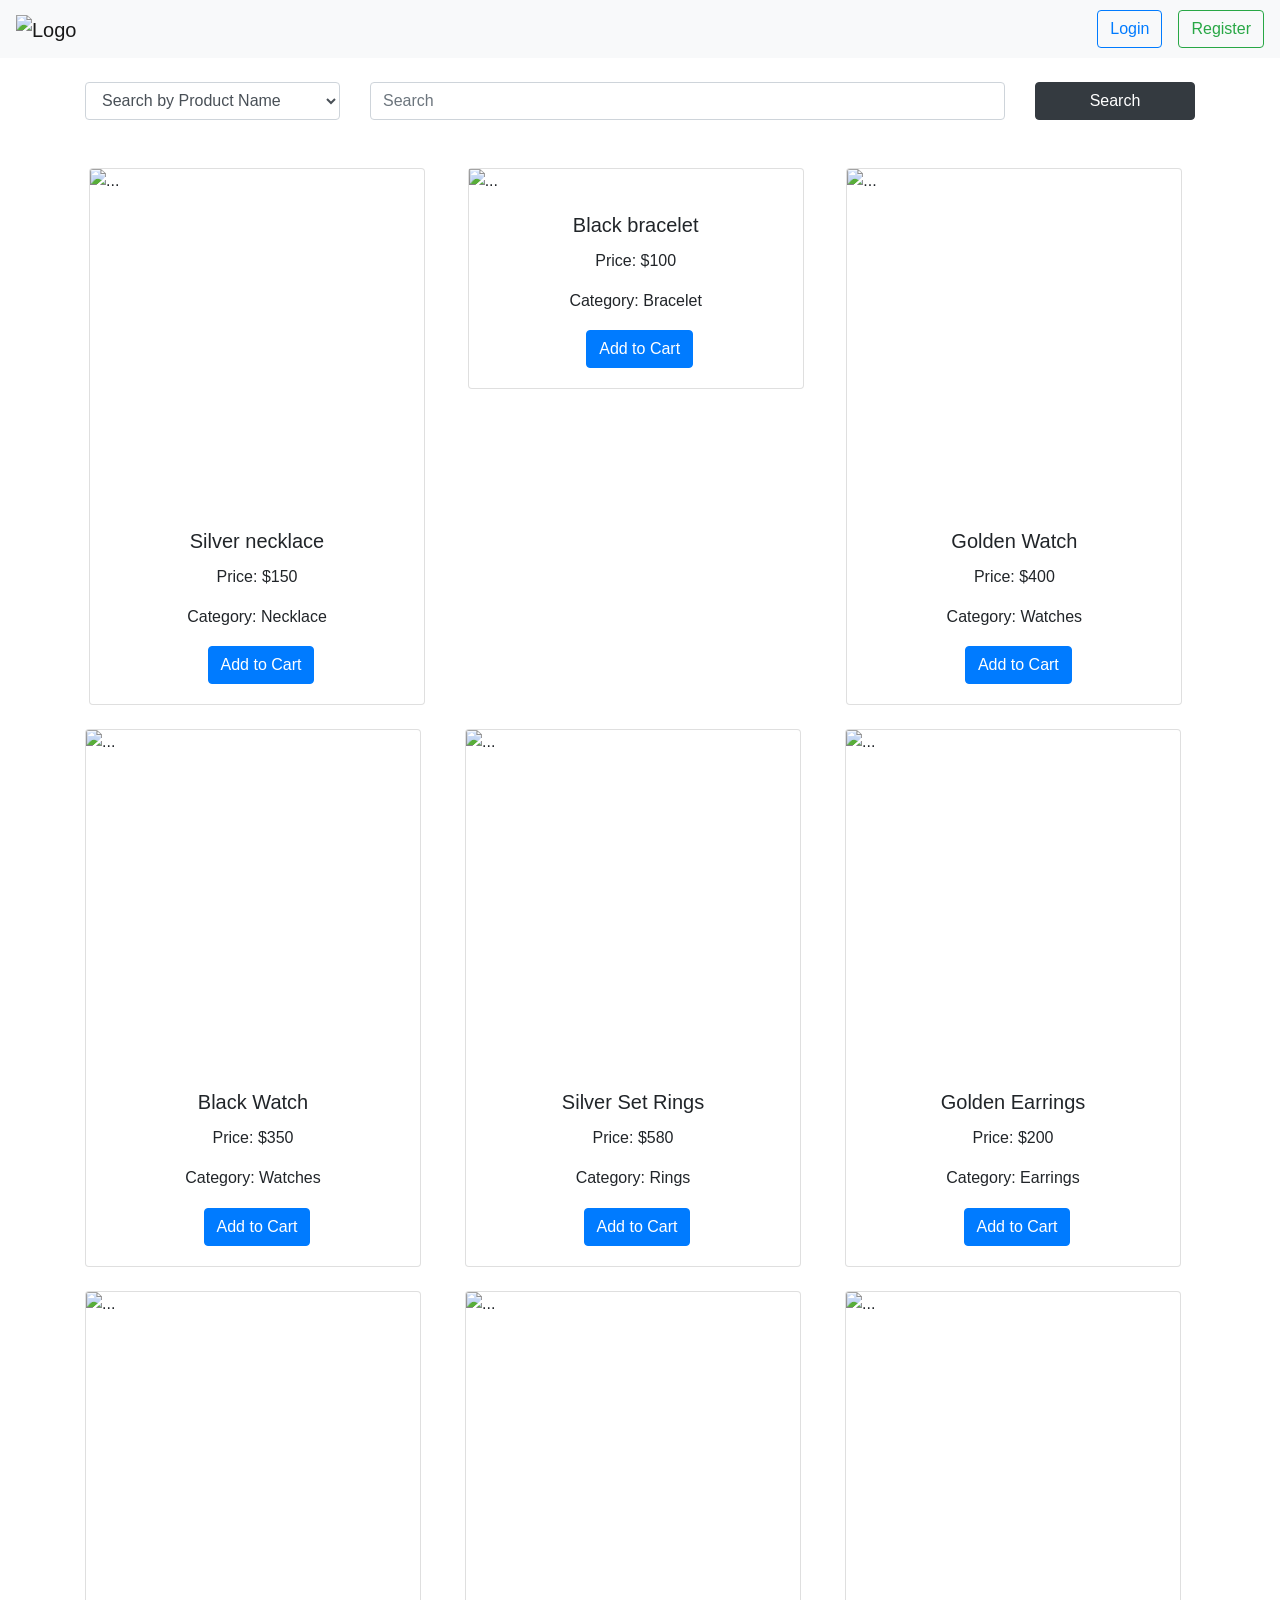
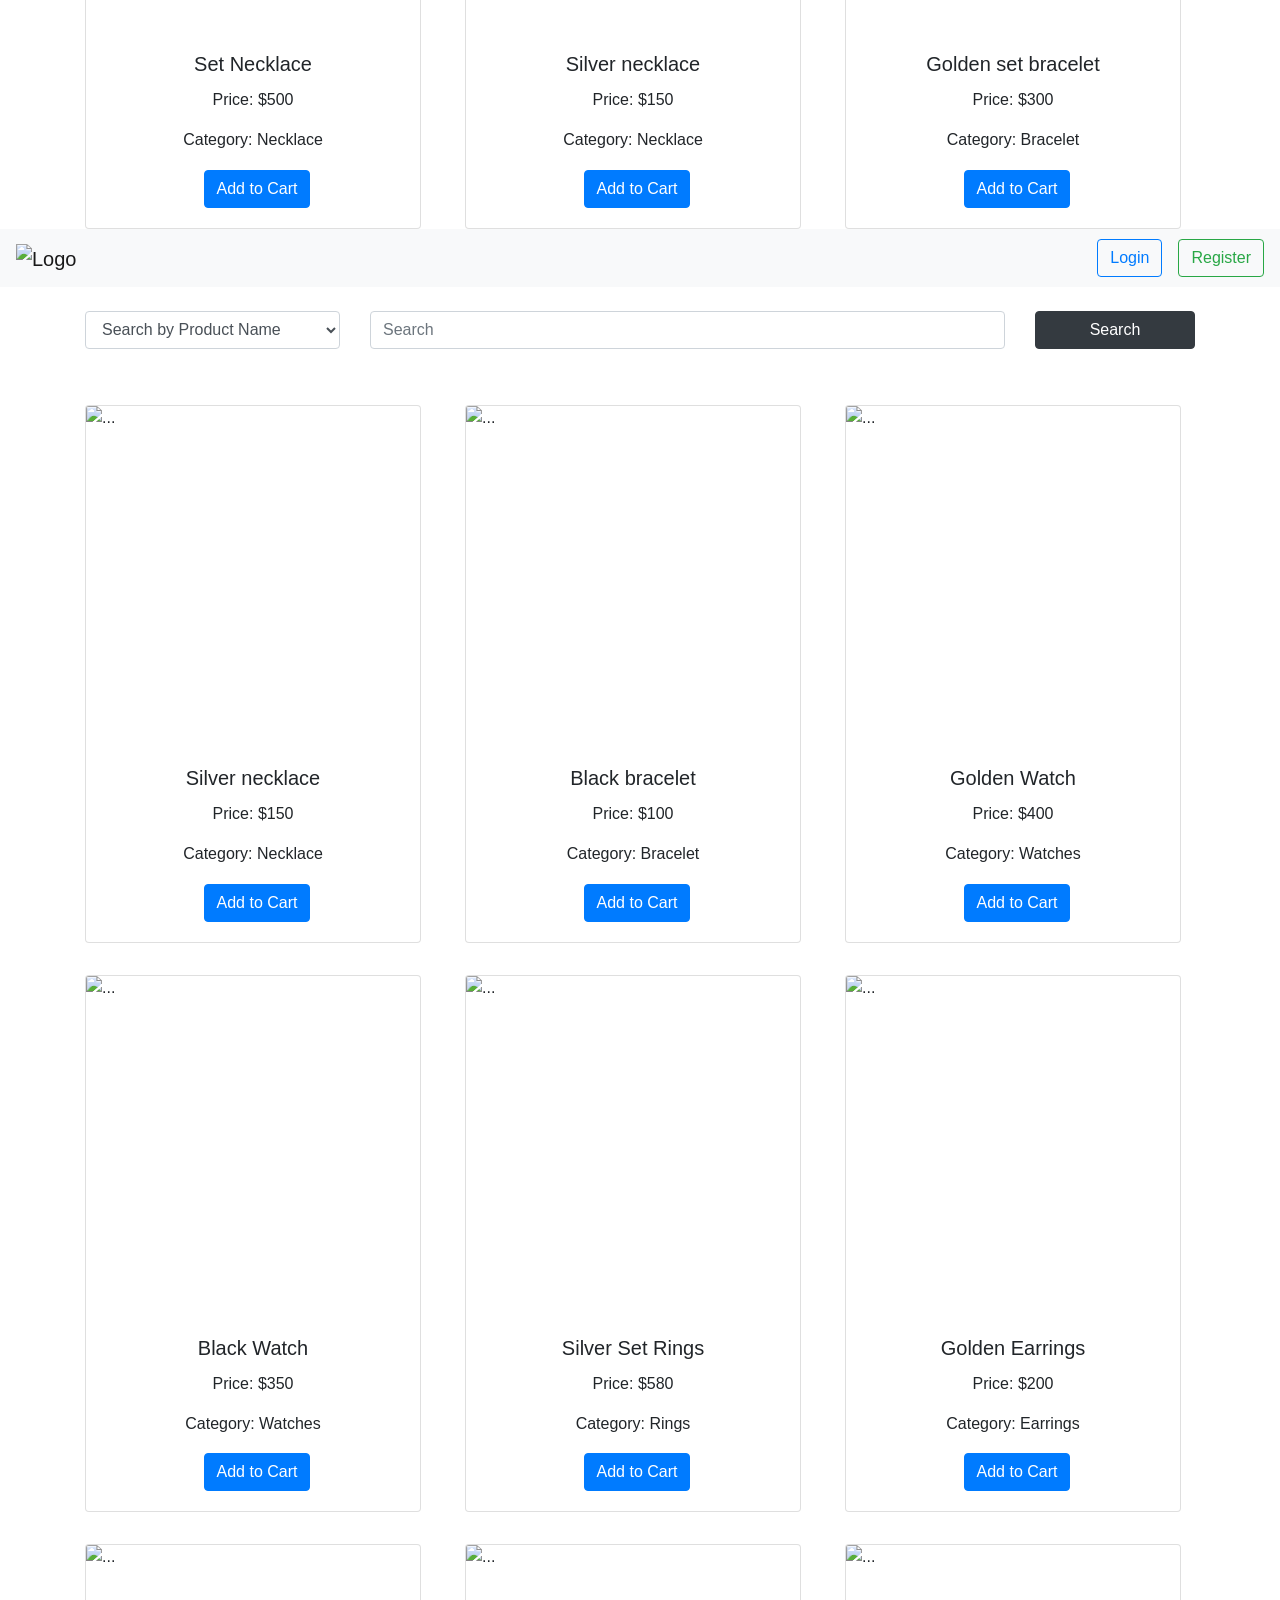
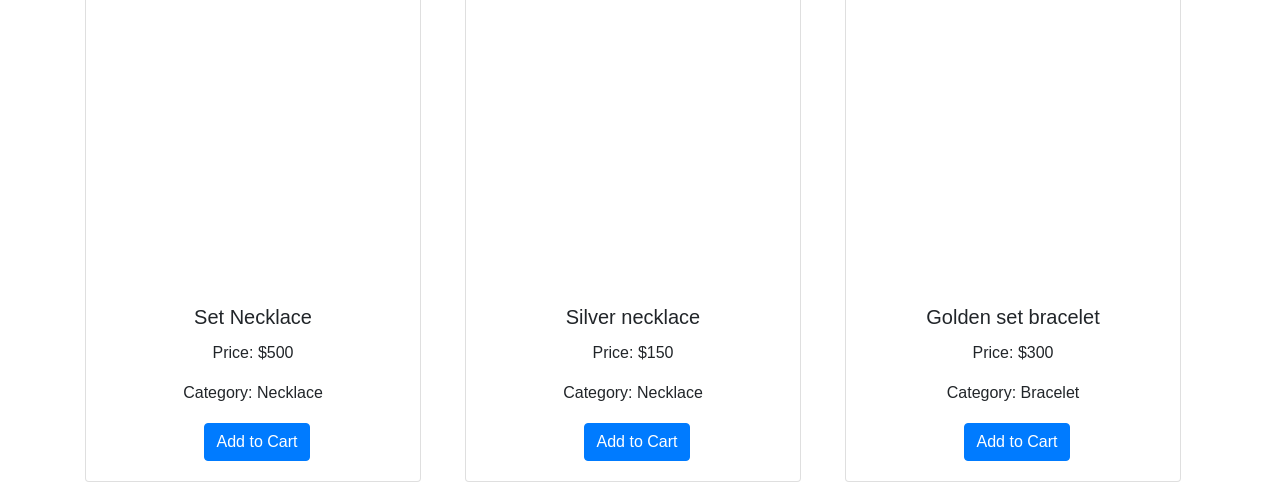
==== commit bb2a96f6: "Update index.html" ====
--- a/index.html
+++ b/index.html
@@ -64,7 +64,7 @@
                 </div>
                 <div class="col-sm-6 col-md-4">
                     <div class="card" style="width: 21rem;" >
-                        <img src="imgs/accessories/ef169eeb1097eaa0cd21f0311524820e.jpis ard-img-top" style="height: 21.25rem;" alt="...">
+                        <img src="imgs/accessories/ef169eeb1097eaa0cd21f0311524820e.jpg style="height: 21.25rem;" alt="...">
                         <div class="card-body text-center">
                             <h5 class="card-title" name="Black bracelet">Black bracelet</h5>
                             <p class="card-text" price="100">Price: $100</p>
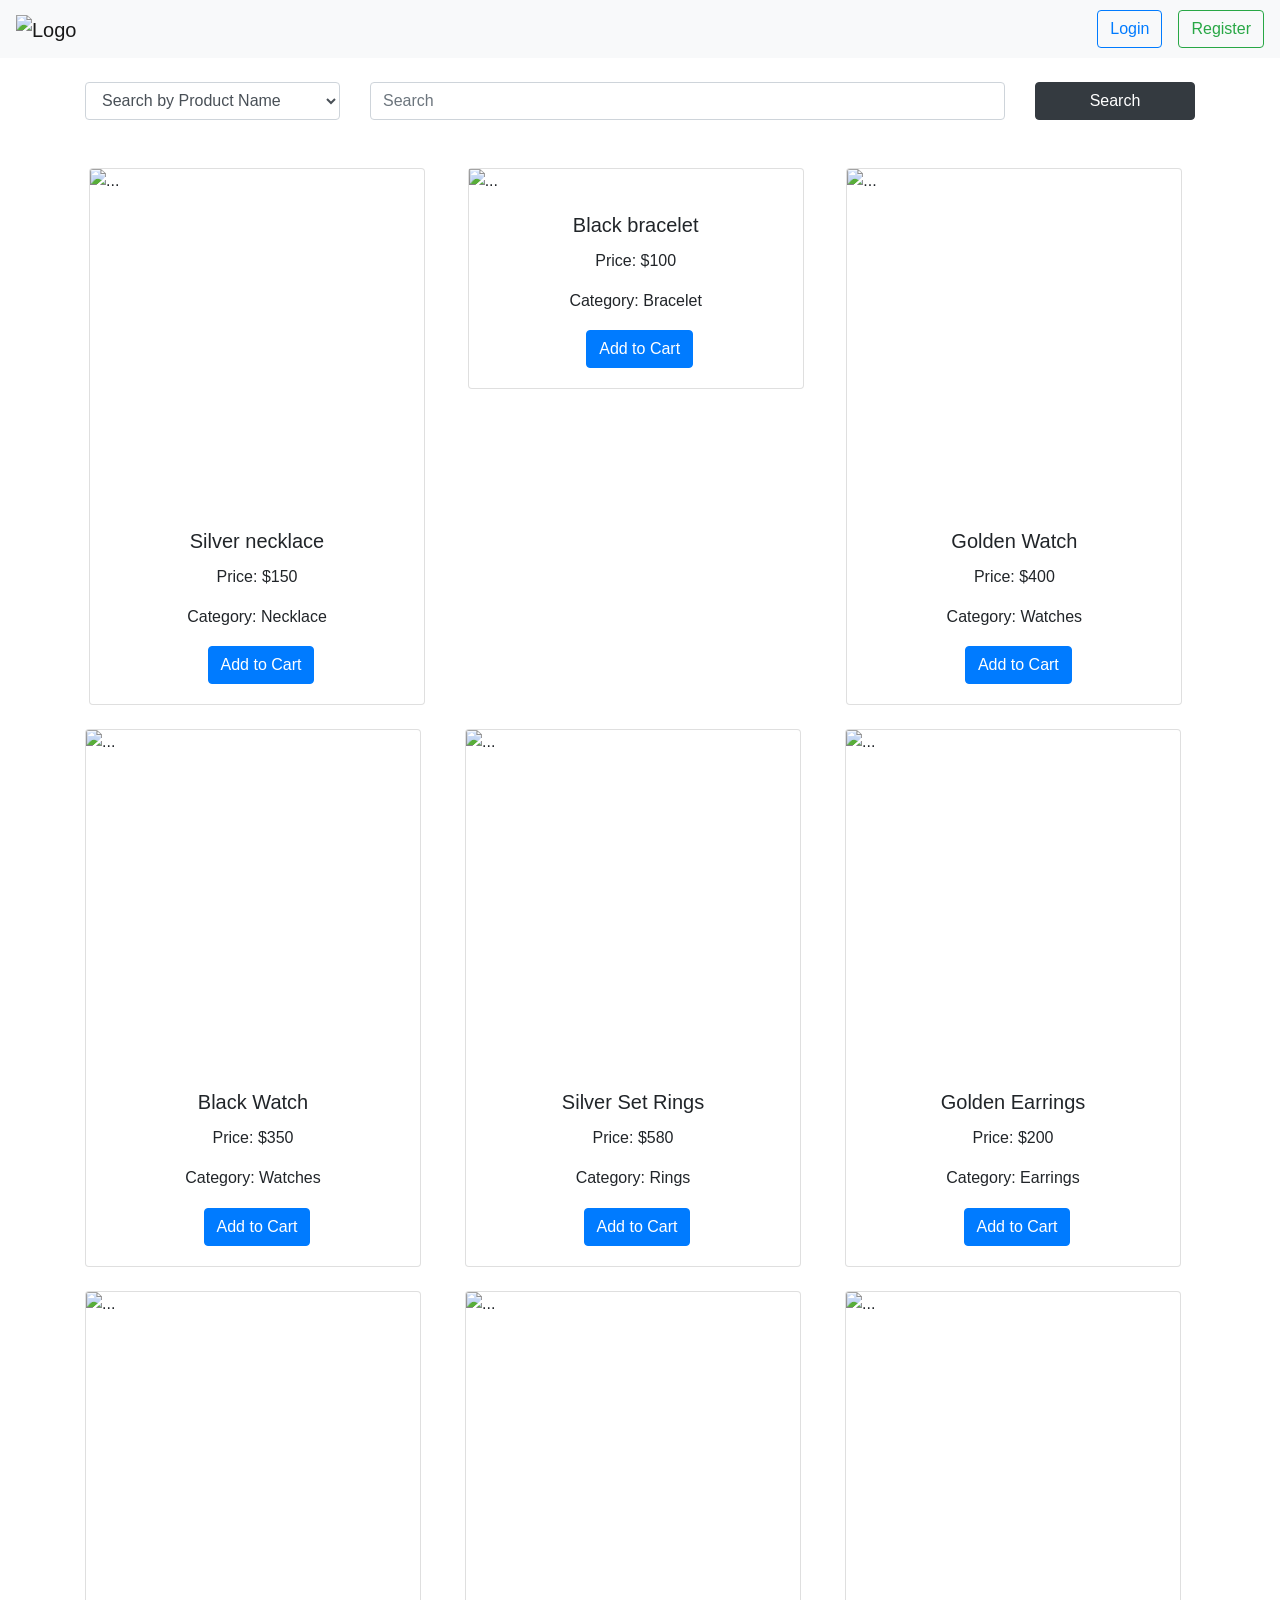
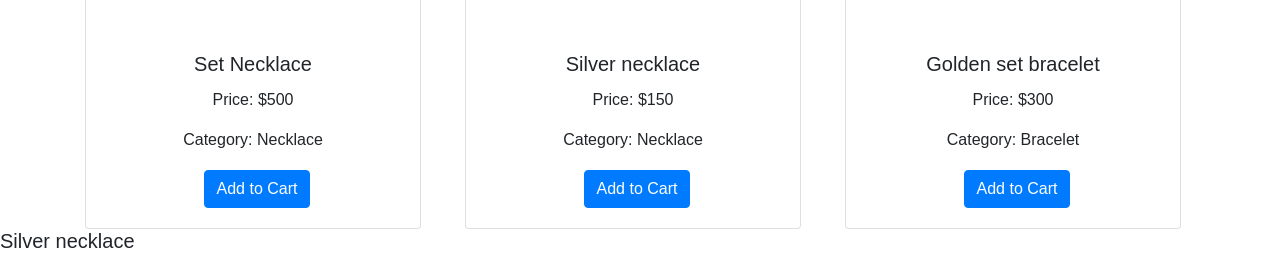
==== commit 5bd80df9: "Update index.html" ====
--- a/index.html
+++ b/index.html
@@ -179,182 +179,5 @@
 
 </html>
 
-<!DOCTYPE html>
-<html lang="en">
-<head>
-    <meta charset="UTF-8">
-    <meta name="viewport" content="width=device-width, initial-scale=1.0">
-    <title>Authentication-UI</title>
-    <link rel="stylesheet" href="css/all.min.css">
-    <link rel="stylesheet" href="css/style.css">
-    <link rel="stylesheet" href="https://cdn.jsdelivr.net/npm/bootstrap@4.6.2/dist/css/bootstrap.min.css" integrity="sha384-xOolHFLEh07PJGoPkLv1IbcEPTNtaed2xpHsD9ESMhqIYd0nLMwNLD69Npy4HI+N" crossorigin="anonymous">
-
-</head>
-<body>
-
-    <header > <!-- start nav -->
-
-        <div class="">
-            <nav class="navbar navbar-light bg-light">
-                <a class="navbar-brand"><img src="imgs/accessories/E__1_-removebg-preview.png" height="80" alt="Logo"></a>
-                <form class="form-inline">
-                    <a class="btn btn-outline-primary mx-3 my-2 my-sm-0" href="login.html">Login</a>
-                    <a class="btn btn-outline-success my-2 my-sm-0" href="register.html">Register</a>
-                </form>
-            </nav>
-        </div>
-
-    </header>
-
-    <main><!-- section search -->
-        <div class="container mt-4">
-            <div class="row">
-                <div class="col-md-3">
-                    <select id="searchType" class="form-control">
-                        <option value="">Search by Product Name</option>
-                        <option value="">Search by Category</option>
-                    </select>
-                </div>
-
-                <div class="col-md-7">
-                    <input class="form-control mr-sm-2 "  type="search" placeholder="Search" aria-label="Search">
-                </div>
-                
-                <div class="col-md-2">
-                    <button class="btn btn-dark btn-block my-2 my-sm-0"  type="submit">Search</button>
-                </div>
-            </div>
-        </div>
-    </main>
-
-    <section> <!-- section card -->
-        <div class="container mt-5">
-            <div class="row">
-                <div class="col-lg-4 col-md-6 col-sm-12 mt-2 d-flex ">
-                    <div class="card" style="width: 21rem;" >
-                        <img src="imgs/accessories/686d4a051c21359b7577ee191b02fb70.jpg" class="card-img-top" style="height: 21.25rem;" alt="...">
-                        <div class="card-body text-center">
-                            <h5 class="card-title" name="Silver necklace">Silver necklace</h5>
-                            <p class="card-text" price="150">Price: $150</p>
-                            <p class="card-text" category="Necklace">Category: Necklace</p>
-                            <a href="login.html" class="mr-2 text-dark" style="font-size: 23px;"><i class="fa-solid fa-heart"></i></a>
-                            <a href="login.html" class="btn btn-primary" id="add-cart">Add to Cart</a>
-                        </div>
-                    </div>
-                </div>
-                <div class="col-lg-4 col-md-6 col-sm-12 mt-2 d-flex">
-                    <div class="card" style="width: 21rem;" >
-                        <img src="imgs/accessories/ef169eeb1097eaa0cd21f0311524820e.jpg" class="card-img-top" style="height: 21.25rem;" alt="...">
-                        <div class="card-body text-center">
-                            <h5 class="card-title" name="Black bracelet">Black bracelet</h5>
-                            <p class="card-text" price="100">Price: $100</p>
-                            <p class="card-text" category="Bracelet">Category: Bracelet</p>
-                            <a href="login.html" class="mr-2 text-dark" style="font-size: 23px;"><i class="fa-solid fa-heart"></i></a>
-                            <a href="login.html" class="btn btn-primary" id="add-cart">Add to Cart</a>
-                        </div>
-                    </div>
-                </div>
-                <div class="col-lg-4 col-md-6 col-sm-12 mt-2 d-flex">
-                    <div class="card" style="width: 21rem;" >
-                        <img src="imgs/accessories/2809f6567a8309c00022f8e273d8715c.jpg" class="card-img-top" style="height: 21.25rem;" alt="...">
-                        <div class="card-body text-center">
-                            <h5 class="card-title" name="Golden Watch">Golden Watch</h5>
-                            <p class="card-text" price="100">Price: $400</p>
-                            <p class="card-text" category="Watches">Category: Watches</p>
-                            <a href="login.html" class="mr-2 text-dark" style="font-size: 23px;"><i class="fa-solid fa-heart"></i></a>
-                            <a href="login.html" class="btn btn-primary" id="add-cart">Add to Cart</a>
-                        </div>
-                    </div>
-                </div>
-                
-            </div>
-
-            <div class="row mt-4">
-                <div class="col-lg-4 col-md-6 col-sm-12 mt-2 d-flex">
-                    <div class="card" style="width: 21rem;" >
-                        <img src="imgs/accessories/a959c27ca359e1fc2c5453411253d1ad.jpg" class="card-img-top" style="height: 21.25rem;" alt="...">
-                        <div class="card-body text-center">
-                            <h5 class="card-title">Black Watch</h5>
-                            <p class="card-text">Price: $350</p>
-                            <p class="card-text">Category: Watches</p>
-                            <a href="login.html" class="mr-2 text-dark" style="font-size: 23px;"><i class="fa-solid fa-heart"></i></a>
-                            <a href="login.html" class="btn btn-primary">Add to Cart</a>
-                        </div>
-                    </div>
-                </div>
-                <div class="col-lg-4 col-md-6 col-sm-12 mt-2 d-flex">
-                    <div class="card" style="width: 21rem;" >
-                        <img src="imgs/accessories/dd94301efd4caef4e84229be9a74bf90.jpg" class="card-img-top" style="height: 21.25rem;" alt="...">
-                        <div class="card-body text-center">
-                            <h5 class="card-title">Silver Set Rings</h5>
-                            <p class="card-text">Price: $580</p>
-                            <p class="card-text">Category: Rings</p>
-                            <a href="login.html" class="mr-2 text-dark" style="font-size: 23px;"><i class="fa-solid fa-heart"></i></a>
-                            <a href="login.html" class="btn btn-primary">Add to Cart</a>
-                        </div>
-                    </div>
-                </div>
-                <div class="col-lg-4 col-md-6 col-sm-12 mt-2 d-flex">
-                    <div class="card" style="width: 21rem;" >
-                        <img src="imgs/accessories/6f5d807b3ac44d8f5fdf2d94f7929177.jpg" class="card-img-top" style="height: 21.25rem;" alt="...">
-                        <div class="card-body text-center">
-                            <h5 class="card-title">Golden Earrings</h5>
-                            <p class="card-text">Price: $200</p>
-                            <p class="card-text">Category: Earrings</p>
-                            <a href="login.html" class="mr-2 text-dark" style="font-size: 23px;"><i class="fa-solid fa-heart"></i></a>
-                            <a href="login.html" class="btn btn-primary">Add to Cart</a>
-                        </div>
-                    </div>
-                </div>
-                
-            </div>
-
-            <div class="row mt-4">
-                <div class="col-lg-4 col-md-6 col-sm-12 mt-2 d-flex">
-                    <div class="card" style="width: 21rem;" >
-                        <img src="imgs/accessories/9f5a4002bc9bdda21f05e47dc80a38df.jpg" class="card-img-top" style="height: 21.25rem;" alt="...">
-                        <div class="card-body text-center">
-                            <h5 class="card-title">Set Necklace</h5>
-                            <p class="card-text">Price: $500</p>
-                            <p class="card-text">Category: Necklace</p>
-                            <a href="login.html" class="mr-2 text-dark" style="font-size: 23px;"><i class="fa-solid fa-heart"></i></a>
-                            <a href="login.html" class="btn btn-primary">Add to Cart</a>
-                        </div>
-                    </div>
-                </div>
-                <div class="col-lg-4 col-md-6 col-sm-12 mt-2 d-flex">
-                    <div class="card" style="width: 21rem;" >
-                        <img src="imgs/accessories/3ca518ac387b3e07aaf503b2c1399707.jpg" class="card-img-top" style="height: 21.25rem;" alt="...">
-                        <div class="card-body text-center">
-                            <h5 class="card-title">Silver necklace</h5>
-                            <p class="card-text">Price: $150</p>
-                            <p class="card-text">Category: Necklace</p>
-                            <a href="login.html" class="mr-2 text-dark" style="font-size: 23px;"><i class="fa-solid fa-heart"></i></a>
-                            <a href="login.html" class="btn btn-primary">Add to Cart</a>
-                        </div>
-                    </div>
-                </div>
-                <div class="col-lg-4 col-md-6 col-sm-12 mt-2 d-flex">
-                    <div class="card" style="width: 21rem;" >
-                        <img src="imgs/accessories/2a384379039c5e05bd5905edc657e93c.jpg" class="card-img-top" style="height: 21.25rem;" alt="...">
-                        <div class="card-body text-center">
-                            <h5 class="card-title">Golden set bracelet</h5>
-                            <p class="card-text">Price: $300</p>
-                            <p class="card-text">Category: Bracelet</p>
-                            <a href="login.html" class="mr-2 text-dark" style="font-size: 23px;"><i class="fa-solid fa-heart"></i></a>
-                            <a href="login.html" class="btn btn-primary">Add to Cart</a>
-                        </div>
-                    </div>
-                </div>
-                
-            </div>
-        </div>
-    </section>
-
-
-    
-    <script src="JS/main.js"></script>
-    
-</body>
-</html>
-
+                                                <h5 class="card-title">Silver necklace</h5>
+                            
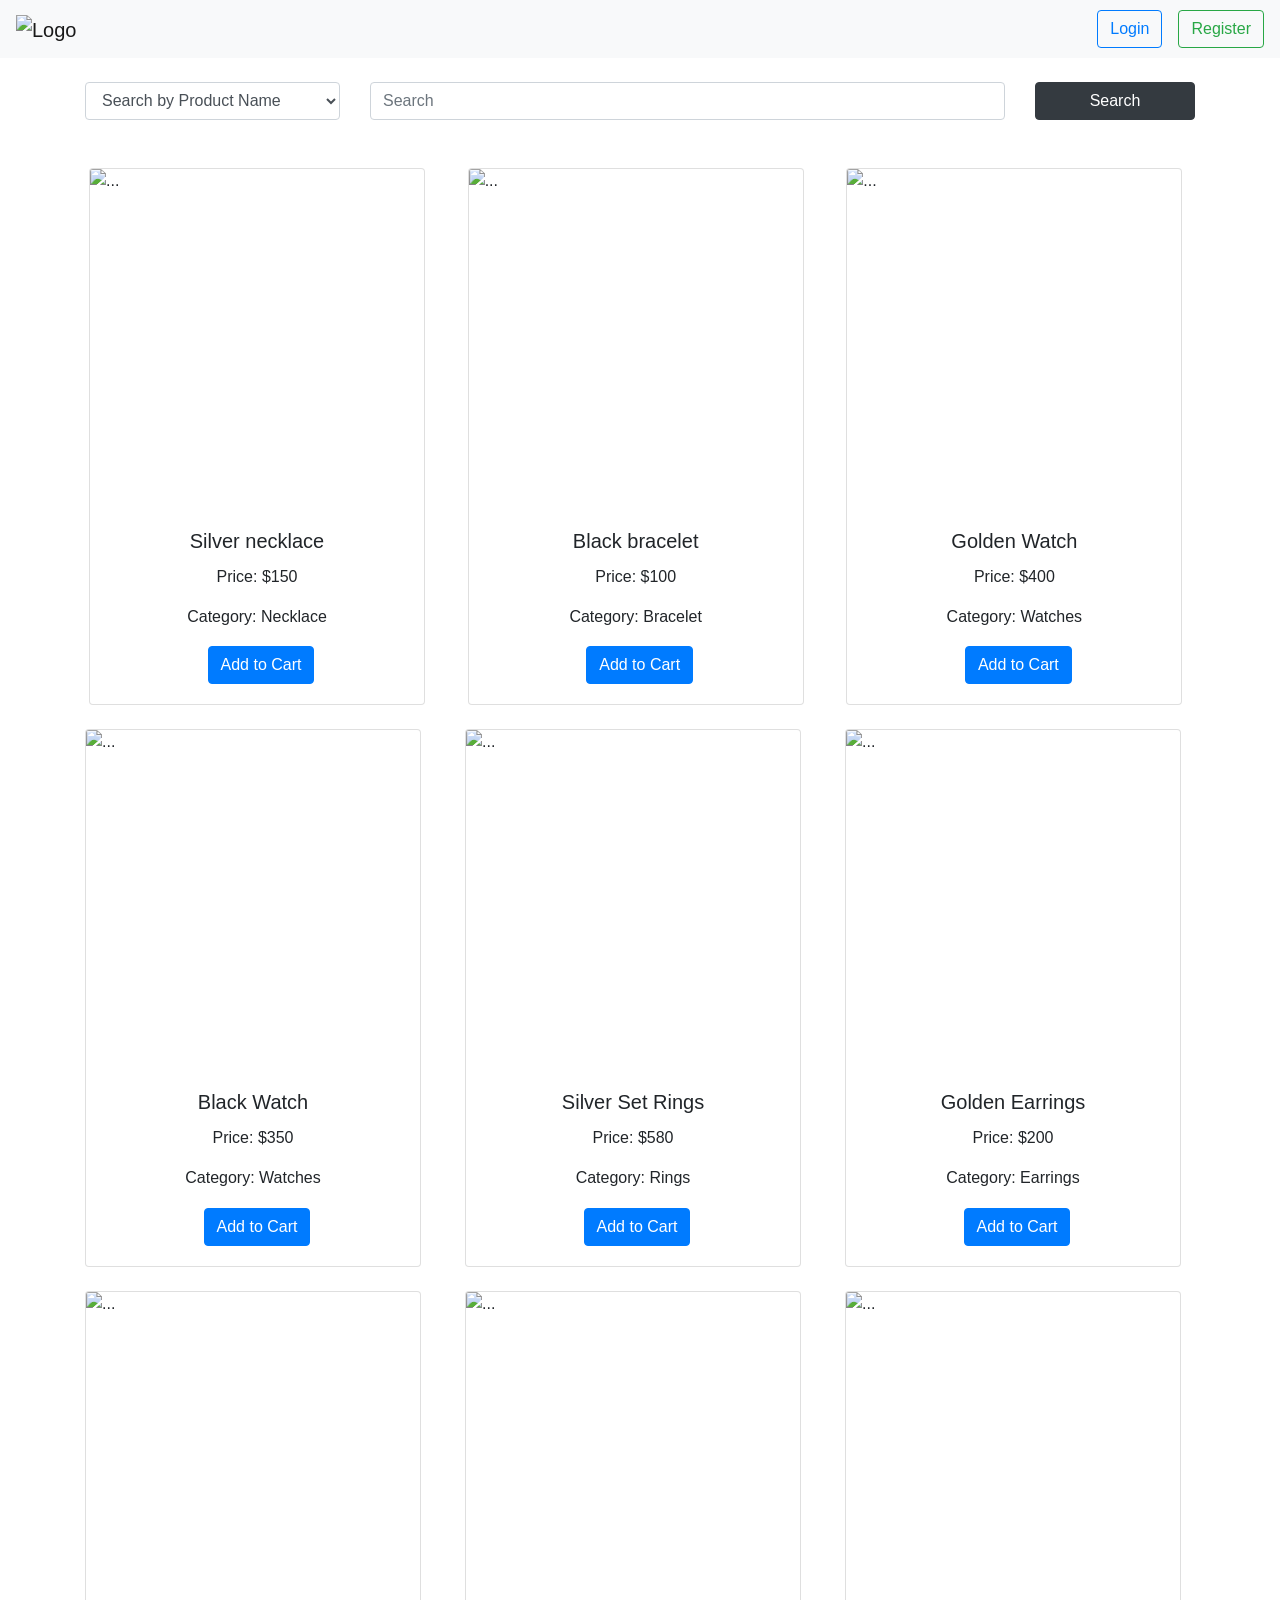
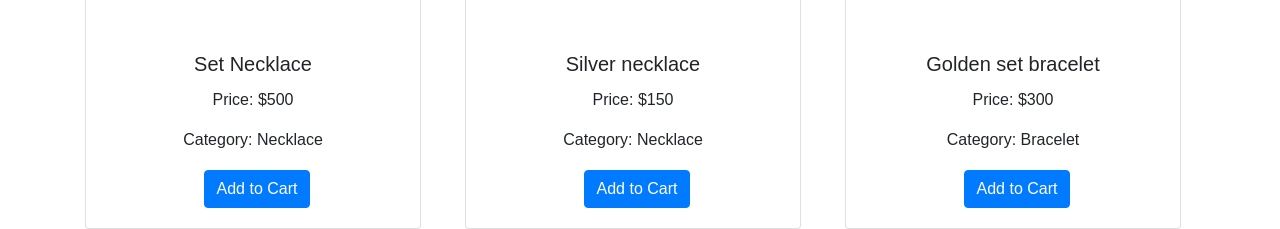
==== commit 2b49110f: "update" ====
--- a/index.html
+++ b/index.html
@@ -1,183 +1,293 @@
-
-<!DOCTYPE html>
+<!doctype html>
 <html lang="en">
-<head>
-    <meta charset="UTF-8">
-    <meta name="viewport" content="width=device-width, initial-scale=1.0">
+  <head>
+    <meta charset="UTF-8" />
+    <meta name="viewport" content="width=device-width, initial-scale=1.0" />
     <title>Authentication-UI</title>
-    <link rel="stylesheet" href="css/all.min.css">
-    <link rel="stylesheet" href="css/style.css">
-    <link rel="stylesheet" href="https://cdn.jsdelivr.net/npm/bootstrap@4.6.2/dist/css/bootstrap.min.css" integrity="sha384-xOolHFLEh07PJGoPkLv1IbcEPTNtaed2xpHsD9ESMhqIYd0nLMwNLD69Npy4HI+N" crossorigin="anonymous">
-
-</head>
-<body>
-
-    <header > <!-- start nav -->
-
-        <div class="">
-            <nav class="navbar navbar-light bg-light">
-                <a class="navbar-brand"><img src="imgs/accessories/E__1_-removebg-preview.png" height="80" alt="Logo"></a>
-                <form class="form-inline">
-                    <a class="btn btn-outline-primary mx-3 my-2 my-sm-0" href="login.html">Login</a>
-                    <a class="btn btn-outline-success my-2 my-sm-0" href="register.html">Register</a>
-                </form>
-            </nav>
-        </div>
-
+    <link rel="stylesheet" href="css/all.min.css" />
+    <link rel="stylesheet" href="css/style.css" />
+    <link
+      rel="stylesheet"
+      href="https://cdn.jsdelivr.net/npm/bootstrap@4.6.2/dist/css/bootstrap.min.css"
+      integrity="sha384-xOolHFLEh07PJGoPkLv1IbcEPTNtaed2xpHsD9ESMhqIYd0nLMwNLD69Npy4HI+N"
+      crossorigin="anonymous"
+    />
+  </head>
+  <body>
+    <header>
+      <!-- start nav -->
+
+      <div class="">
+        <nav class="navbar navbar-light bg-light">
+          <a class="navbar-brand"
+            ><img
+              src="imgs/accessories/E__1_-removebg-preview.png"
+              height="80"
+              alt="Logo"
+          /></a>
+          <form class="form-inline">
+            <a
+              class="btn btn-outline-primary mx-3 my-2 my-sm-0"
+              href="login.html"
+              >Login</a
+            >
+            <a class="btn btn-outline-success my-2 my-sm-0" href="register.html"
+              >Register</a
+            >
+          </form>
+        </nav>
+      </div>
     </header>
 
-    <main><!-- section search -->
-        <div class="container mt-4">
-            <div class="row">
-                <div class="col-md-3">
-                    <select id="searchType" class="form-control">
-                        <option value="">Search by Product Name</option>
-                        <option value="">Search by Category</option>
-                    </select>
-                </div>
-
-                <div class="col-md-7">
-                    <input class="form-control mr-sm-2 "  type="search" placeholder="Search" aria-label="Search">
-                </div>
-                
-                <div class="col-md-2">
-                    <button class="btn btn-dark btn-block my-2 my-sm-0"  type="submit">Search</button>
-                </div>
-            </div>
-        </div>
+    <main>
+      <!-- section search -->
+      <div class="container mt-4">
+        <div class="row">
+          <div class="col-md-3">
+            <select id="searchType" class="form-control">
+              <option value="">Search by Product Name</option>
+              <option value="">Search by Category</option>
+            </select>
+          </div>
+
+          <div class="col-md-7">
+            <input
+              class="form-control mr-sm-2"
+              type="search"
+              placeholder="Search"
+              aria-label="Search"
+            />
+          </div>
+
+          <div class="col-md-2">
+            <button class="btn btn-dark btn-block my-2 my-sm-0" type="submit">
+              Search
+            </button>
+          </div>
+        </div>
+      </div>
     </main>
 
-    <section> <!-- section card -->
-        <div class="container mt-5">
-            <div class="row d-flex justify-content-between pl-1">
-                <div class="col-sm-6 col-md-4">
-                    <div class="card" style="width: 21rem;" >
-                        <img src="imgs/accessories/686d4a051c21359b7577ee191b02fb70.jpg" class="card-img-top" style="height: 21.25rem;" alt="...">
-                        <div class="card-body text-center">
-                            <h5 class="card-title" name="Silver necklace">Silver necklace</h5>
-                            <p class="card-text" price="150">Price: $150</p>
-                            <p class="card-text" category="Necklace">Category: Necklace</p>
-                            <a href="login.html" class="mr-2 text-dark" style="font-size: 23px;"><i class="fa-solid fa-heart"></i></a>
-                            <a href="login.html" class="btn btn-primary" id="add-cart">Add to Cart</a>
-                        </div>
-                    </div>
-                </div>
-                <div class="col-sm-6 col-md-4">
-                    <div class="card" style="width: 21rem;" >
-                        <img src="imgs/accessories/ef169eeb1097eaa0cd21f0311524820e.jpg style="height: 21.25rem;" alt="...">
-                        <div class="card-body text-center">
-                            <h5 class="card-title" name="Black bracelet">Black bracelet</h5>
-                            <p class="card-text" price="100">Price: $100</p>
-                            <p class="card-text" category="Bracelet">Category: Bracelet</p>
-                            <a href="login.html" class="mr-2 text-dark" style="font-size: 23px;"><i class="fa-solid fa-heart"></i></a>
-                            <a href="login.html" class="btn btn-primary" id="add-cart">Add to Cart</a>
-                        </div>
-                    </div>
-                </div>
-                <div class="col-sm-6 col-md-4">
-                    <div class="card" style="width: 21rem;" >
-                        <img src="imgs/accessories/2809f6567a8309c00022f8e273d8715c.jpg" class="card-img-top" style="height: 21.25rem;" alt="...">
-                        <div class="card-body text-center">
-                            <h5 class="card-title" name="Golden Watch">Golden Watch</h5>
-                            <p class="card-text" price="100">Price: $400</p>
-                            <p class="card-text" category="Watches">Category: Watches</p>
-                            <a href="login.html" class="mr-2 text-dark" style="font-size: 23px;"><i class="fa-solid fa-heart"></i></a>
-                            <a href="login.html" class="btn btn-primary" id="add-cart">Add to Cart</a>
-                        </div>
-                    </div>
-                </div>
-                
-            </div>
-
-            <div class="row mt-4">
-                <div class="col-sm-6 col-md-4">
-                    <div class="card" style="width: 21rem;" >
-                        <img src="imgs/accessories/a959c27ca359e1fc2c5453411253d1ad.jpg" class="card-img-top" style="height: 21.25rem;" alt="...">
-                        <div class="card-body text-center">
-                            <h5 class="card-title">Black Watch</h5>
-                            <p class="card-text">Price: $350</p>
-                            <p class="card-text">Category: Watches</p>
-                            <a href="login.html" class="mr-2 text-dark" style="font-size: 23px;"><i class="fa-solid fa-heart"></i></a>
-                            <a href="login.html" class="btn btn-primary">Add to Cart</a>
-                        </div>
-                    </div>
-                </div>
-                <div class="col-sm-6 col-md-4">
-                    <div class="card" style="width: 21rem;" >
-                        <img src="imgs/accessories/dd94301efd4caef4e84229be9a74bf90.jpg" class="card-img-top" style="height: 21.25rem;" alt="...">
-                        <div class="card-body text-center">
-                            <h5 class="card-title">Silver Set Rings</h5>
-                            <p class="card-text">Price: $580</p>
-                            <p class="card-text">Category: Rings</p>
-                            <a href="login.html" class="mr-2 text-dark" style="font-size: 23px;"><i class="fa-solid fa-heart"></i></a>
-                            <a href="login.html" class="btn btn-primary">Add to Cart</a>
-                        </div>
-                    </div>
-                </div>
-                <div class="col-sm-6 col-md-4">
-                    <div class="card" style="width: 21rem;" >
-                        <img src="imgs/accessories/6f5d807b3ac44d8f5fdf2d94f7929177.jpg" class="card-img-top" style="height: 21.25rem;" alt="...">
-                        <div class="card-body text-center">
-                            <h5 class="card-title">Golden Earrings</h5>
-                            <p class="card-text">Price: $200</p>
-                            <p class="card-text">Category: Earrings</p>
-                            <a href="login.html" class="mr-2 text-dark" style="font-size: 23px;"><i class="fa-solid fa-heart"></i></a>
-                            <a href="login.html" class="btn btn-primary">Add to Cart</a>
-                        </div>
-                    </div>
-                </div>
-                
-            </div>
-
-            <div class="row mt-4">
-                <div class="col-sm-6 col-md-4">
-                    <div class="card" style="width: 21rem;" >
-                        <img src="imgs/accessories/9f5a4002bc9bdda21f05e47dc80a38df.jpg" class="card-img-top" style="height: 21.25rem;" alt="...">
-                        <div class="card-body text-center">
-                            <h5 class="card-title">Set Necklace</h5>
-                            <p class="card-text">Price: $500</p>
-                            <p class="card-text">Category: Necklace</p>
-                            <a href="login.html" class="mr-2 text-dark" style="font-size: 23px;"><i class="fa-solid fa-heart"></i></a>
-                            <a href="login.html" class="btn btn-primary">Add to Cart</a>
-                        </div>
-                    </div>
-                </div>
-                <div class="col-sm-6 col-md-4">
-                    <div class="card" style="width: 21rem;" >
-                        <img src="imgs/accessories/3ca518ac387b3e07aaf503b2c1399707.jpg" class="card-img-top" style="height: 21.25rem;" alt="...">
-                        <div class="card-body text-center">
-                            <h5 class="card-title">Silver necklace</h5>
-                            <p class="card-text">Price: $150</p>
-                            <p class="card-text">Category: Necklace</p>
-                            <a href="login.html" class="mr-2 text-dark" style="font-size: 23px;"><i class="fa-solid fa-heart"></i></a>
-                            <a href="login.html" class="btn btn-primary">Add to Cart</a>
-                        </div>
-                    </div>
-                </div>
-                <div class="col-sm-6 col-md-4">
-                    <div class="card" style="width: 21rem;" >
-                        <img src="imgs/accessories/2a384379039c5e05bd5905edc657e93c.jpg" class="card-img-top" style="height: 21.25rem;" alt="...">
-                        <div class="card-body text-center">
-                            <h5 class="card-title">Golden set bracelet</h5>
-                            <p class="card-text">Price: $300</p>
-                            <p class="card-text">Category: Bracelet</p>
-                            <a href="login.html" class="mr-2 text-dark" style="font-size: 23px;"><i class="fa-solid fa-heart"></i></a>
-                            <a href="login.html" class="btn btn-primary">Add to Cart</a>
-                        </div>
-                    </div>
-                </div>
-                
-            </div>
-        </div>
+    <section>
+      <!-- section card -->
+      <div class="container mt-5">
+        <div class="row d-flex justify-content-between pl-1">
+          <div class="col-sm-6 col-md-4">
+            <div class="card" style="width: 21rem">
+              <img
+                src="imgs/accessories/686d4a051c21359b7577ee191b02fb70.jpg"
+                class="card-img-top"
+                style="height: 21.25rem"
+                alt="..."
+              />
+              <div class="card-body text-center">
+                <h5 class="card-title" name="Silver necklace">
+                  Silver necklace
+                </h5>
+                <p class="card-text" price="150">Price: $150</p>
+                <p class="card-text" category="Necklace">Category: Necklace</p>
+                <a
+                  href="login.html"
+                  class="mr-2 text-dark"
+                  style="font-size: 23px"
+                  ><i class="fa-solid fa-heart"></i
+                ></a>
+                <a href="login.html" class="btn btn-primary" id="add-cart"
+                  >Add to Cart</a
+                >
+              </div>
+            </div>
+          </div>
+          <div class="col-sm-6 col-md-4">
+            <div class="card" style="width: 21rem">
+              <img
+                src="imgs/accessories/ef169eeb1097eaa0cd21f0311524820e.jpg"
+                class="card-img-top"
+                style="height: 21.25rem"
+                alt="..."
+              />
+              <div class="card-body text-center">
+                <h5 class="card-title" name="Black bracelet">Black bracelet</h5>
+                <p class="card-text" price="100">Price: $100</p>
+                <p class="card-text" category="Bracelet">Category: Bracelet</p>
+                <a
+                  href="login.html"
+                  class="mr-2 text-dark"
+                  style="font-size: 23px"
+                  ><i class="fa-solid fa-heart"></i
+                ></a>
+                <a href="login.html" class="btn btn-primary" id="add-cart"
+                  >Add to Cart</a
+                >
+              </div>
+            </div>
+          </div>
+          <div class="col-sm-6 col-md-4">
+            <div class="card" style="width: 21rem">
+              <img
+                src="imgs/accessories/2809f6567a8309c00022f8e273d8715c.jpg"
+                class="card-img-top"
+                style="height: 21.25rem"
+                alt="..."
+              />
+              <div class="card-body text-center">
+                <h5 class="card-title" name="Golden Watch">Golden Watch</h5>
+                <p class="card-text" price="100">Price: $400</p>
+                <p class="card-text" category="Watches">Category: Watches</p>
+                <a
+                  href="login.html"
+                  class="mr-2 text-dark"
+                  style="font-size: 23px"
+                  ><i class="fa-solid fa-heart"></i
+                ></a>
+                <a href="login.html" class="btn btn-primary" id="add-cart"
+                  >Add to Cart</a
+                >
+              </div>
+            </div>
+          </div>
+        </div>
+
+        <div class="row mt-4">
+          <div class="col-sm-6 col-md-4">
+            <div class="card" style="width: 21rem">
+              <img
+                src="imgs/accessories/a959c27ca359e1fc2c5453411253d1ad.jpg"
+                class="card-img-top"
+                style="height: 21.25rem"
+                alt="..."
+              />
+              <div class="card-body text-center">
+                <h5 class="card-title">Black Watch</h5>
+                <p class="card-text">Price: $350</p>
+                <p class="card-text">Category: Watches</p>
+                <a
+                  href="login.html"
+                  class="mr-2 text-dark"
+                  style="font-size: 23px"
+                  ><i class="fa-solid fa-heart"></i
+                ></a>
+                <a href="login.html" class="btn btn-primary">Add to Cart</a>
+              </div>
+            </div>
+          </div>
+          <div class="col-sm-6 col-md-4">
+            <div class="card" style="width: 21rem">
+              <img
+                src="imgs/accessories/dd94301efd4caef4e84229be9a74bf90.jpg"
+                class="card-img-top"
+                style="height: 21.25rem"
+                alt="..."
+              />
+              <div class="card-body text-center">
+                <h5 class="card-title">Silver Set Rings</h5>
+                <p class="card-text">Price: $580</p>
+                <p class="card-text">Category: Rings</p>
+                <a
+                  href="login.html"
+                  class="mr-2 text-dark"
+                  style="font-size: 23px"
+                  ><i class="fa-solid fa-heart"></i
+                ></a>
+                <a href="login.html" class="btn btn-primary">Add to Cart</a>
+              </div>
+            </div>
+          </div>
+          <div class="col-sm-6 col-md-4">
+            <div class="card" style="width: 21rem">
+              <img
+                src="imgs/accessories/6f5d807b3ac44d8f5fdf2d94f7929177.jpg"
+                class="card-img-top"
+                style="height: 21.25rem"
+                alt="..."
+              />
+              <div class="card-body text-center">
+                <h5 class="card-title">Golden Earrings</h5>
+                <p class="card-text">Price: $200</p>
+                <p class="card-text">Category: Earrings</p>
+                <a
+                  href="login.html"
+                  class="mr-2 text-dark"
+                  style="font-size: 23px"
+                  ><i class="fa-solid fa-heart"></i
+                ></a>
+                <a href="login.html" class="btn btn-primary">Add to Cart</a>
+              </div>
+            </div>
+          </div>
+        </div>
+
+        <div class="row mt-4">
+          <div class="col-sm-6 col-md-4">
+            <div class="card" style="width: 21rem">
+              <img
+                src="imgs/accessories/9f5a4002bc9bdda21f05e47dc80a38df.jpg"
+                class="card-img-top"
+                style="height: 21.25rem"
+                alt="..."
+              />
+              <div class="card-body text-center">
+                <h5 class="card-title">Set Necklace</h5>
+                <p class="card-text">Price: $500</p>
+                <p class="card-text">Category: Necklace</p>
+                <a
+                  href="login.html"
+                  class="mr-2 text-dark"
+                  style="font-size: 23px"
+                  ><i class="fa-solid fa-heart"></i
+                ></a>
+                <a href="login.html" class="btn btn-primary">Add to Cart</a>
+              </div>
+            </div>
+          </div>
+          <div class="col-sm-6 col-md-4">
+            <div class="card" style="width: 21rem">
+              <img
+                src="imgs/accessories/3ca518ac387b3e07aaf503b2c1399707.jpg"
+                class="card-img-top"
+                style="height: 21.25rem"
+                alt="..."
+              />
+              <div class="card-body text-center">
+                <h5 class="card-title">Silver necklace</h5>
+                <p class="card-text">Price: $150</p>
+                <p class="card-text">Category: Necklace</p>
+                <a
+                  href="login.html"
+                  class="mr-2 text-dark"
+                  style="font-size: 23px"
+                  ><i class="fa-solid fa-heart"></i
+                ></a>
+                <a href="login.html" class="btn btn-primary">Add to Cart</a>
+              </div>
+            </div>
+          </div>
+          <div class="col-sm-6 col-md-4">
+            <div class="card" style="width: 21rem">
+              <img
+                src="imgs/accessories/2a384379039c5e05bd5905edc657e93c.jpg"
+                class="card-img-top"
+                style="height: 21.25rem"
+                alt="..."
+              />
+              <div class="card-body text-center">
+                <h5 class="card-title">Golden set bracelet</h5>
+                <p class="card-text">Price: $300</p>
+                <p class="card-text">Category: Bracelet</p>
+                <a
+                  href="login.html"
+                  class="mr-2 text-dark"
+                  style="font-size: 23px"
+                  ><i class="fa-solid fa-heart"></i
+                ></a>
+                <a href="login.html" class="btn btn-primary">Add to Cart</a>
+              </div>
+            </div>
+          </div>
+        </div>
+      </div>
     </section>
 
-
-    
     <script src="JS/main.js"></script>
-    
-</body>
-
+  </body>
 </html>
-
-                                                <h5 class="card-title">Silver necklace</h5>
-                            
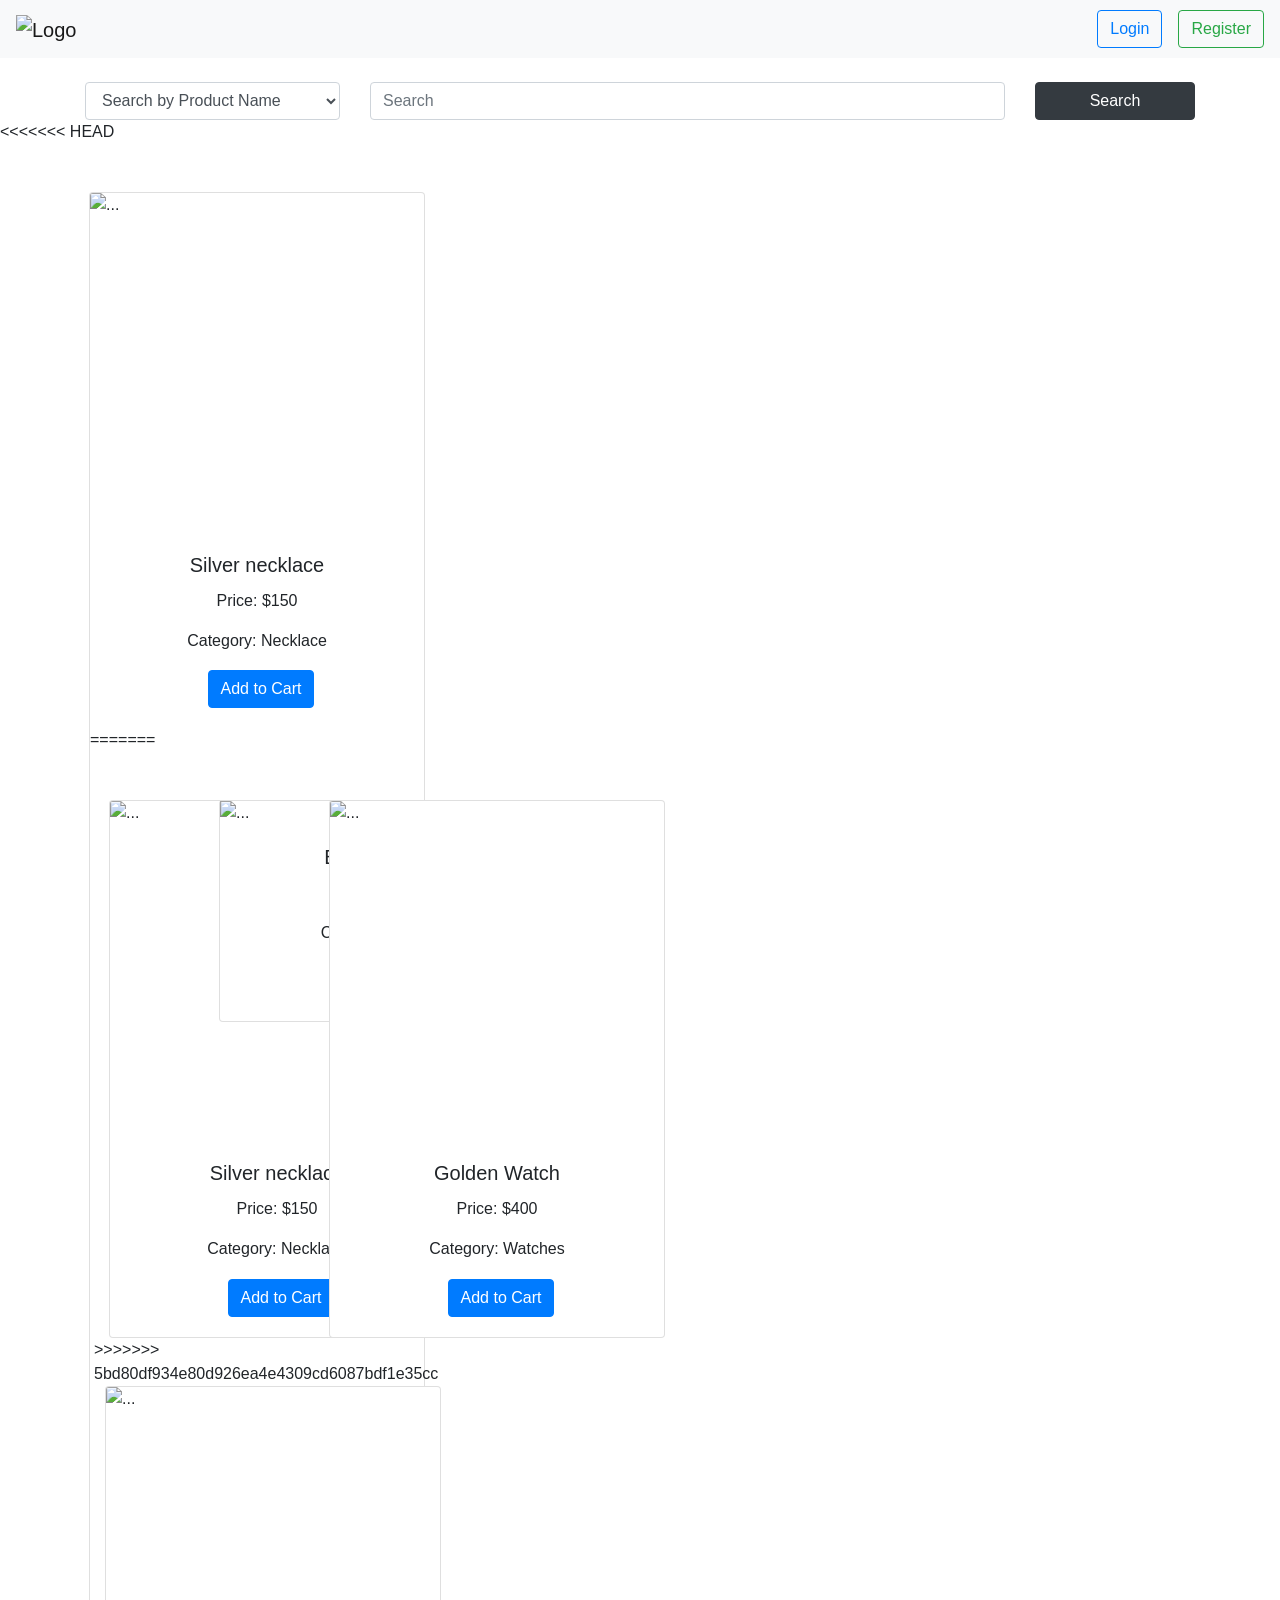
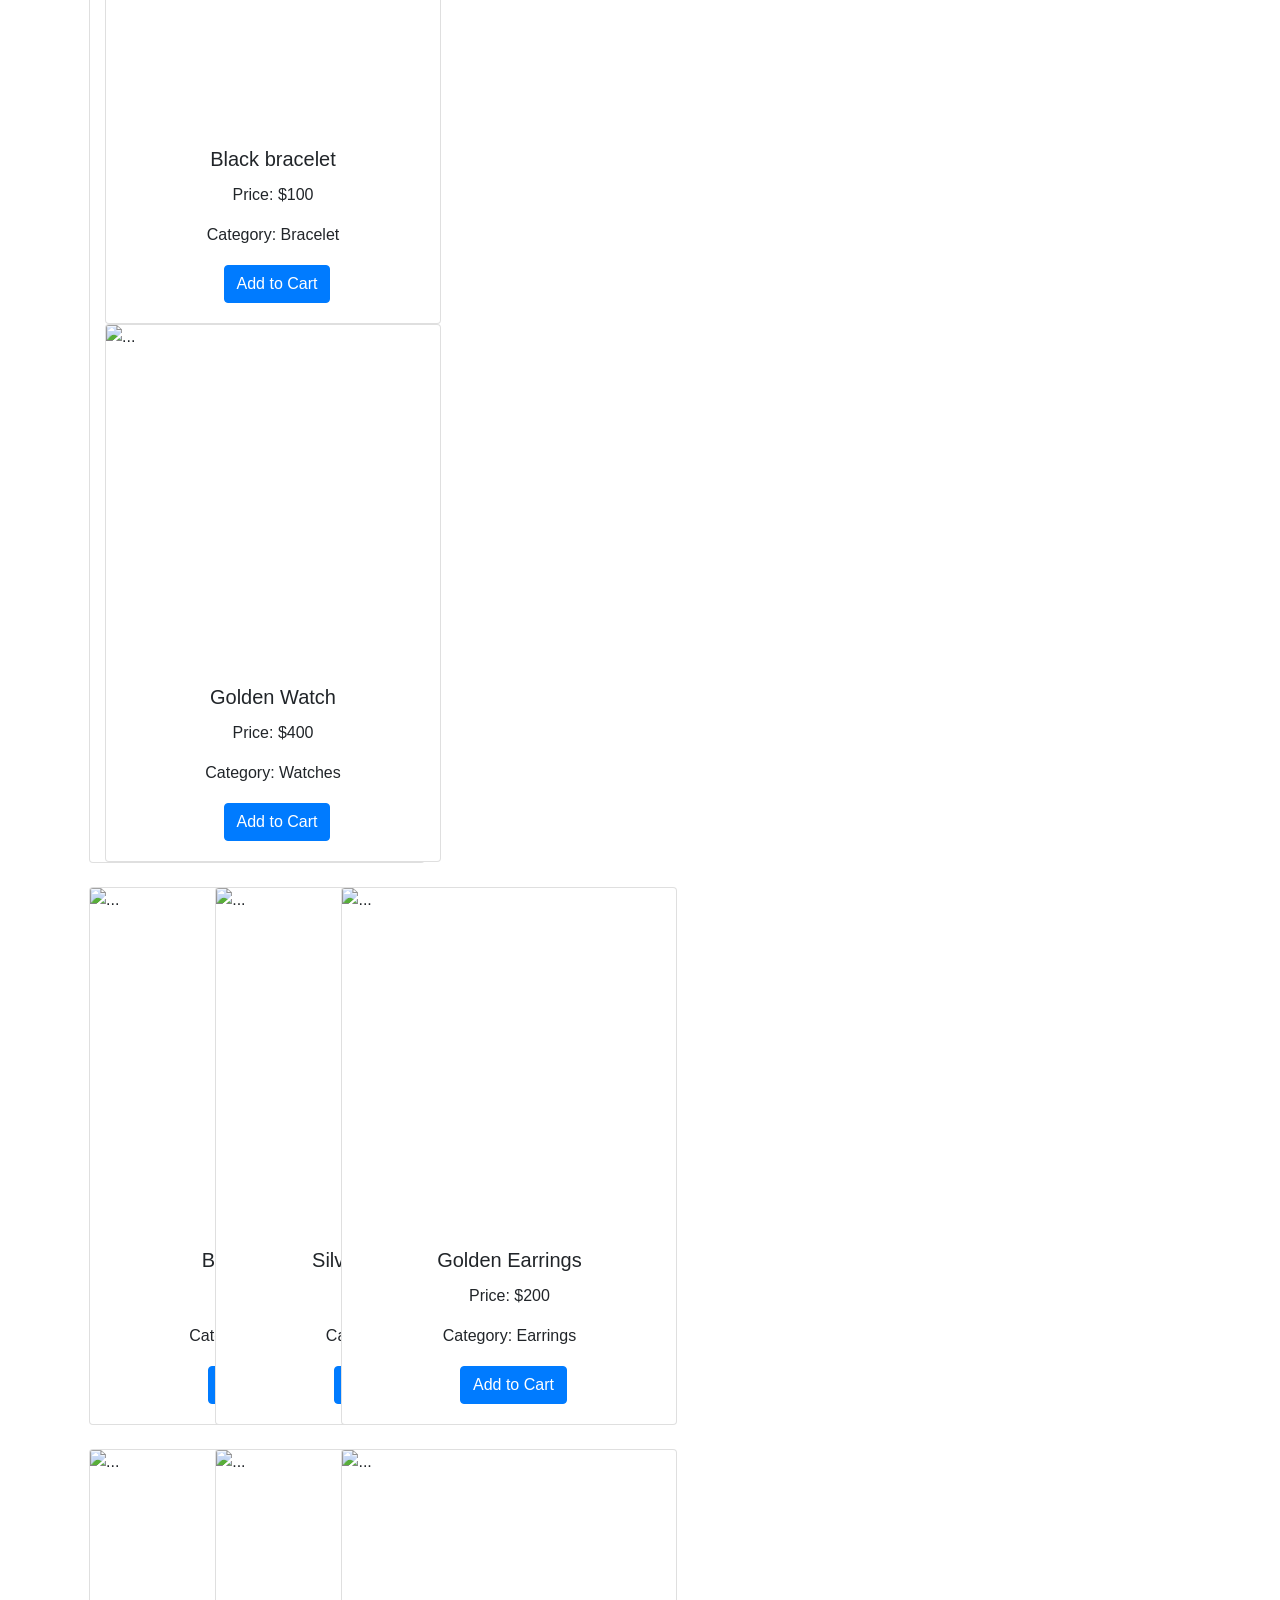
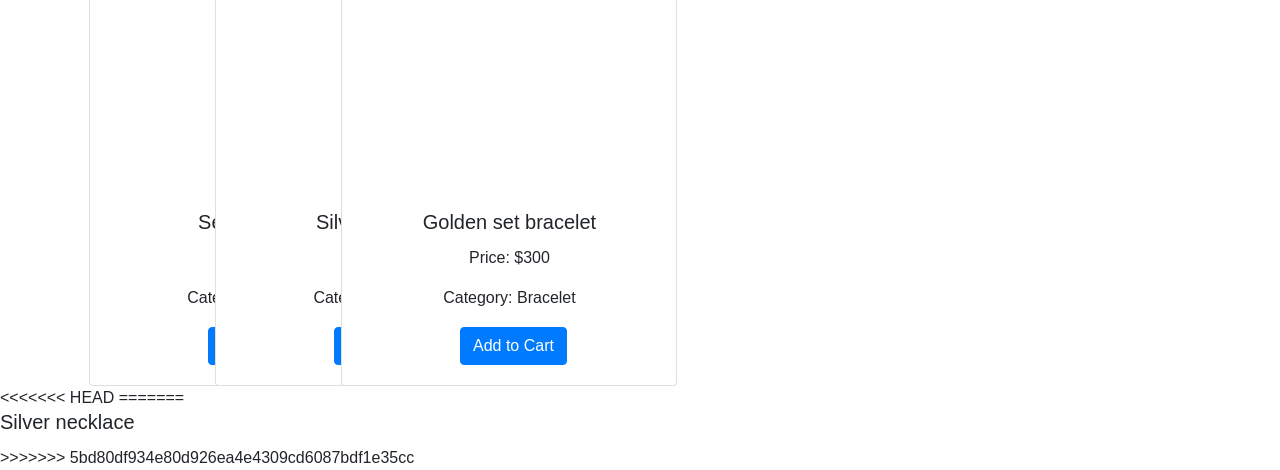
==== commit 8b3cbc61: "resolve conflicts" ====
--- a/index.html
+++ b/index.html
@@ -68,6 +68,7 @@
       </div>
     </main>
 
+<<<<<<< HEAD
     <section>
       <!-- section card -->
       <div class="container mt-5">
@@ -96,6 +97,48 @@
                   >Add to Cart</a
                 >
               </div>
+=======
+    <section> <!-- section card -->
+        <div class="container mt-5">
+            <div class="row d-flex justify-content-between pl-1">
+                <div class="col-sm-6 col-md-4">
+                    <div class="card" style="width: 21rem;" >
+                        <img src="imgs/accessories/686d4a051c21359b7577ee191b02fb70.jpg" class="card-img-top" style="height: 21.25rem;" alt="...">
+                        <div class="card-body text-center">
+                            <h5 class="card-title" name="Silver necklace">Silver necklace</h5>
+                            <p class="card-text" price="150">Price: $150</p>
+                            <p class="card-text" category="Necklace">Category: Necklace</p>
+                            <a href="login.html" class="mr-2 text-dark" style="font-size: 23px;"><i class="fa-solid fa-heart"></i></a>
+                            <a href="login.html" class="btn btn-primary" id="add-cart">Add to Cart</a>
+                        </div>
+                    </div>
+                </div>
+                <div class="col-sm-6 col-md-4">
+                    <div class="card" style="width: 21rem;" >
+                        <img src="imgs/accessories/ef169eeb1097eaa0cd21f0311524820e.jpg style="height: 21.25rem;" alt="...">
+                        <div class="card-body text-center">
+                            <h5 class="card-title" name="Black bracelet">Black bracelet</h5>
+                            <p class="card-text" price="100">Price: $100</p>
+                            <p class="card-text" category="Bracelet">Category: Bracelet</p>
+                            <a href="login.html" class="mr-2 text-dark" style="font-size: 23px;"><i class="fa-solid fa-heart"></i></a>
+                            <a href="login.html" class="btn btn-primary" id="add-cart">Add to Cart</a>
+                        </div>
+                    </div>
+                </div>
+                <div class="col-sm-6 col-md-4">
+                    <div class="card" style="width: 21rem;" >
+                        <img src="imgs/accessories/2809f6567a8309c00022f8e273d8715c.jpg" class="card-img-top" style="height: 21.25rem;" alt="...">
+                        <div class="card-body text-center">
+                            <h5 class="card-title" name="Golden Watch">Golden Watch</h5>
+                            <p class="card-text" price="100">Price: $400</p>
+                            <p class="card-text" category="Watches">Category: Watches</p>
+                            <a href="login.html" class="mr-2 text-dark" style="font-size: 23px;"><i class="fa-solid fa-heart"></i></a>
+                            <a href="login.html" class="btn btn-primary" id="add-cart">Add to Cart</a>
+                        </div>
+                    </div>
+                </div>
+                
+>>>>>>> 5bd80df934e80d926ea4e4309cd6087bdf1e35cc
             </div>
           </div>
           <div class="col-sm-6 col-md-4">
@@ -291,3 +334,9 @@
     <script src="JS/main.js"></script>
   </body>
 </html>
+<<<<<<< HEAD
+=======
+
+                                                <h5 class="card-title">Silver necklace</h5>
+                            
+>>>>>>> 5bd80df934e80d926ea4e4309cd6087bdf1e35cc
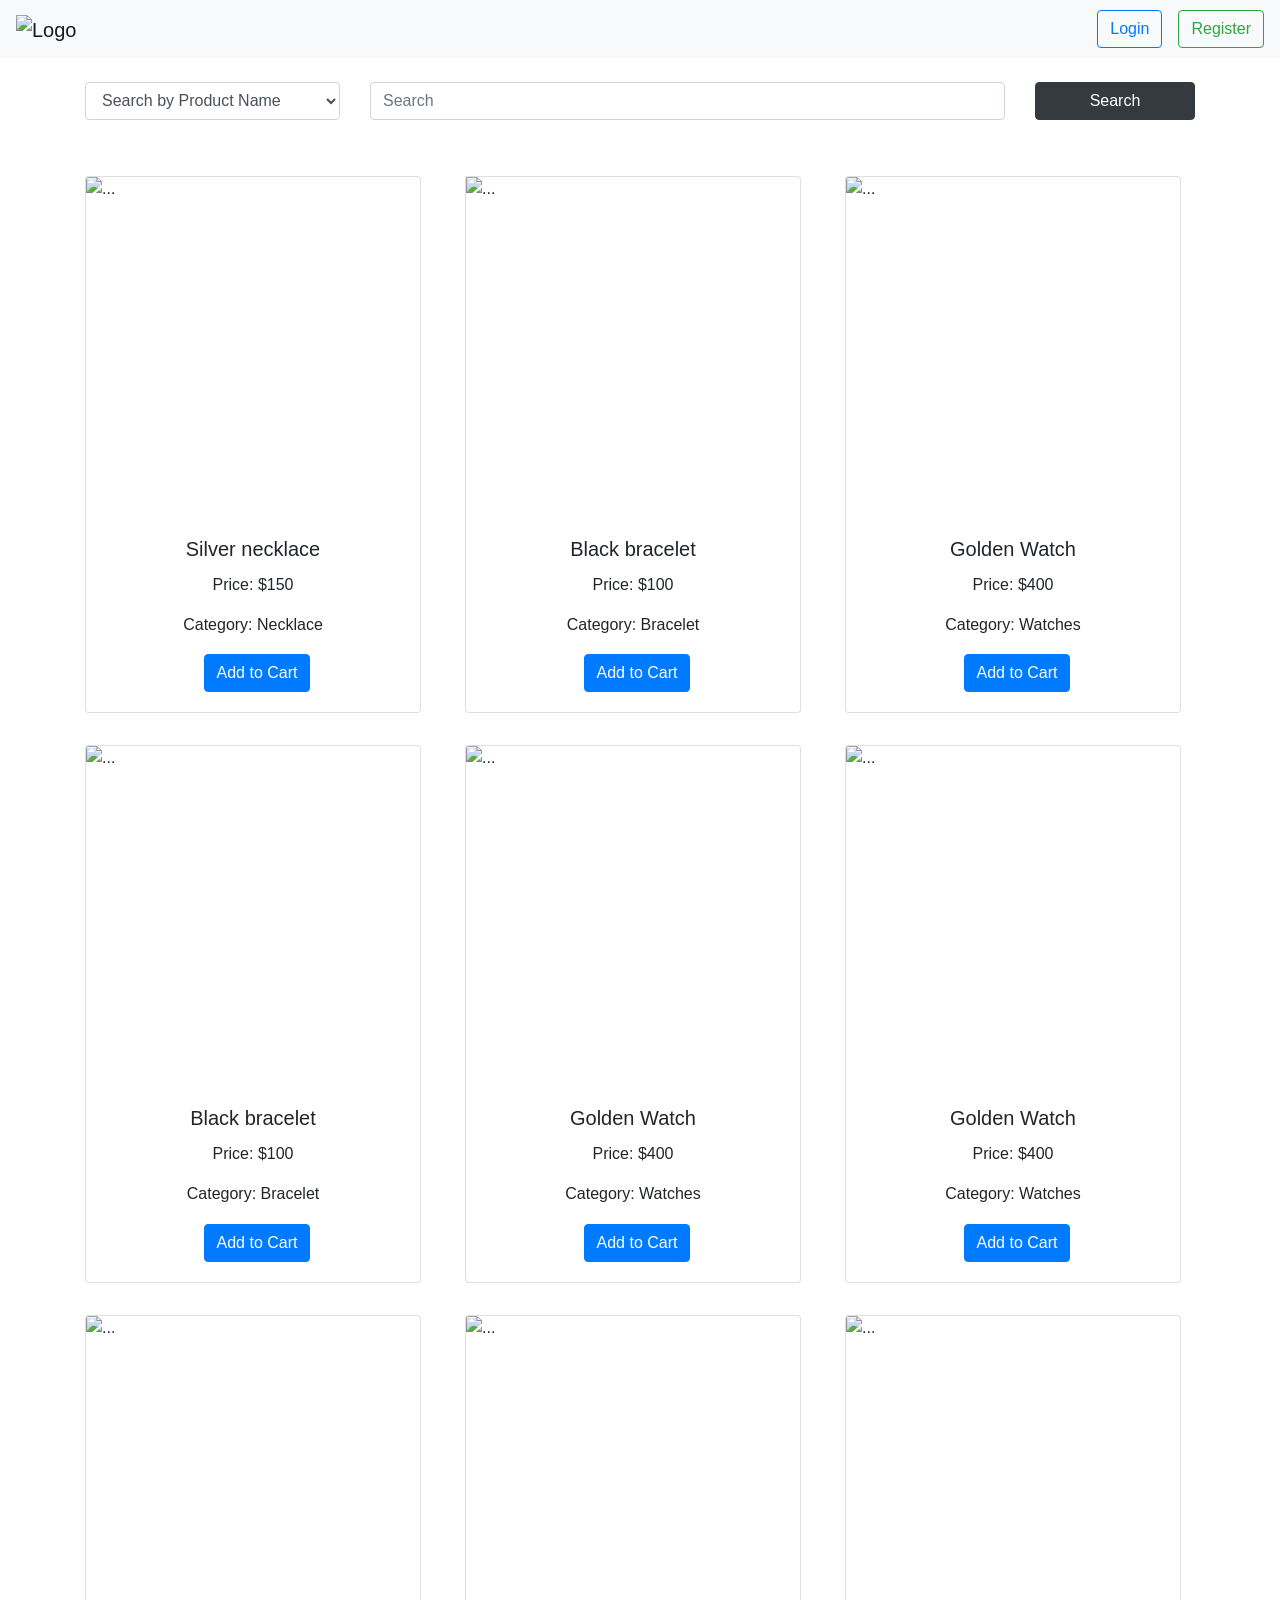
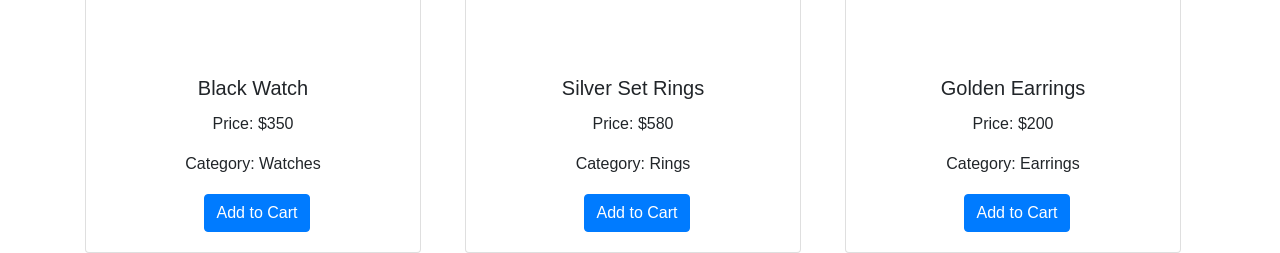
==== commit b44f9dea: "Add files via upload" ====
--- a/index.html
+++ b/index.html
@@ -1,342 +1,264 @@
-<!doctype html>
-<html lang="en">
-  <head>
-    <meta charset="UTF-8" />
-    <meta name="viewport" content="width=device-width, initial-scale=1.0" />
-    <title>Authentication-UI</title>
-    <link rel="stylesheet" href="css/all.min.css" />
-    <link rel="stylesheet" href="css/style.css" />
-    <link
-      rel="stylesheet"
-      href="https://cdn.jsdelivr.net/npm/bootstrap@4.6.2/dist/css/bootstrap.min.css"
-      integrity="sha384-xOolHFLEh07PJGoPkLv1IbcEPTNtaed2xpHsD9ESMhqIYd0nLMwNLD69Npy4HI+N"
-      crossorigin="anonymous"
-    />
-  </head>
-  <body>
-    <header>
-      <!-- start nav -->
-
-      <div class="">
-        <nav class="navbar navbar-light bg-light">
-          <a class="navbar-brand"
-            ><img
-              src="imgs/accessories/E__1_-removebg-preview.png"
-              height="80"
-              alt="Logo"
-          /></a>
-          <form class="form-inline">
-            <a
-              class="btn btn-outline-primary mx-3 my-2 my-sm-0"
-              href="login.html"
-              >Login</a
-            >
-            <a class="btn btn-outline-success my-2 my-sm-0" href="register.html"
-              >Register</a
-            >
-          </form>
-        </nav>
-      </div>
-    </header>
-
-    <main>
-      <!-- section search -->
-      <div class="container mt-4">
-        <div class="row">
-          <div class="col-md-3">
-            <select id="searchType" class="form-control">
-              <option value="">Search by Product Name</option>
-              <option value="">Search by Category</option>
-            </select>
-          </div>
-
-          <div class="col-md-7">
-            <input
-              class="form-control mr-sm-2"
-              type="search"
-              placeholder="Search"
-              aria-label="Search"
-            />
-          </div>
-
-          <div class="col-md-2">
-            <button class="btn btn-dark btn-block my-2 my-sm-0" type="submit">
-              Search
-            </button>
-          </div>
-        </div>
-      </div>
-    </main>
-
-<<<<<<< HEAD
-    <section>
-      <!-- section card -->
-      <div class="container mt-5">
-        <div class="row d-flex justify-content-between pl-1">
-          <div class="col-sm-6 col-md-4">
-            <div class="card" style="width: 21rem">
-              <img
-                src="imgs/accessories/686d4a051c21359b7577ee191b02fb70.jpg"
-                class="card-img-top"
-                style="height: 21.25rem"
-                alt="..."
-              />
-              <div class="card-body text-center">
-                <h5 class="card-title" name="Silver necklace">
-                  Silver necklace
-                </h5>
-                <p class="card-text" price="150">Price: $150</p>
-                <p class="card-text" category="Necklace">Category: Necklace</p>
-                <a
-                  href="login.html"
-                  class="mr-2 text-dark"
-                  style="font-size: 23px"
-                  ><i class="fa-solid fa-heart"></i
-                ></a>
-                <a href="login.html" class="btn btn-primary" id="add-cart"
-                  >Add to Cart</a
-                >
-              </div>
-=======
-    <section> <!-- section card -->
-        <div class="container mt-5">
-            <div class="row d-flex justify-content-between pl-1">
-                <div class="col-sm-6 col-md-4">
-                    <div class="card" style="width: 21rem;" >
-                        <img src="imgs/accessories/686d4a051c21359b7577ee191b02fb70.jpg" class="card-img-top" style="height: 21.25rem;" alt="...">
-                        <div class="card-body text-center">
-                            <h5 class="card-title" name="Silver necklace">Silver necklace</h5>
-                            <p class="card-text" price="150">Price: $150</p>
-                            <p class="card-text" category="Necklace">Category: Necklace</p>
-                            <a href="login.html" class="mr-2 text-dark" style="font-size: 23px;"><i class="fa-solid fa-heart"></i></a>
-                            <a href="login.html" class="btn btn-primary" id="add-cart">Add to Cart</a>
-                        </div>
-                    </div>
-                </div>
-                <div class="col-sm-6 col-md-4">
-                    <div class="card" style="width: 21rem;" >
-                        <img src="imgs/accessories/ef169eeb1097eaa0cd21f0311524820e.jpg style="height: 21.25rem;" alt="...">
-                        <div class="card-body text-center">
-                            <h5 class="card-title" name="Black bracelet">Black bracelet</h5>
-                            <p class="card-text" price="100">Price: $100</p>
-                            <p class="card-text" category="Bracelet">Category: Bracelet</p>
-                            <a href="login.html" class="mr-2 text-dark" style="font-size: 23px;"><i class="fa-solid fa-heart"></i></a>
-                            <a href="login.html" class="btn btn-primary" id="add-cart">Add to Cart</a>
-                        </div>
-                    </div>
-                </div>
-                <div class="col-sm-6 col-md-4">
-                    <div class="card" style="width: 21rem;" >
-                        <img src="imgs/accessories/2809f6567a8309c00022f8e273d8715c.jpg" class="card-img-top" style="height: 21.25rem;" alt="...">
-                        <div class="card-body text-center">
-                            <h5 class="card-title" name="Golden Watch">Golden Watch</h5>
-                            <p class="card-text" price="100">Price: $400</p>
-                            <p class="card-text" category="Watches">Category: Watches</p>
-                            <a href="login.html" class="mr-2 text-dark" style="font-size: 23px;"><i class="fa-solid fa-heart"></i></a>
-                            <a href="login.html" class="btn btn-primary" id="add-cart">Add to Cart</a>
-                        </div>
-                    </div>
-                </div>
-                
->>>>>>> 5bd80df934e80d926ea4e4309cd6087bdf1e35cc
-            </div>
-          </div>
-          <div class="col-sm-6 col-md-4">
-            <div class="card" style="width: 21rem">
-              <img
-                src="imgs/accessories/ef169eeb1097eaa0cd21f0311524820e.jpg"
-                class="card-img-top"
-                style="height: 21.25rem"
-                alt="..."
-              />
-              <div class="card-body text-center">
-                <h5 class="card-title" name="Black bracelet">Black bracelet</h5>
-                <p class="card-text" price="100">Price: $100</p>
-                <p class="card-text" category="Bracelet">Category: Bracelet</p>
-                <a
-                  href="login.html"
-                  class="mr-2 text-dark"
-                  style="font-size: 23px"
-                  ><i class="fa-solid fa-heart"></i
-                ></a>
-                <a href="login.html" class="btn btn-primary" id="add-cart"
-                  >Add to Cart</a
-                >
-              </div>
-            </div>
-          </div>
-          <div class="col-sm-6 col-md-4">
-            <div class="card" style="width: 21rem">
-              <img
-                src="imgs/accessories/2809f6567a8309c00022f8e273d8715c.jpg"
-                class="card-img-top"
-                style="height: 21.25rem"
-                alt="..."
-              />
-              <div class="card-body text-center">
-                <h5 class="card-title" name="Golden Watch">Golden Watch</h5>
-                <p class="card-text" price="100">Price: $400</p>
-                <p class="card-text" category="Watches">Category: Watches</p>
-                <a
-                  href="login.html"
-                  class="mr-2 text-dark"
-                  style="font-size: 23px"
-                  ><i class="fa-solid fa-heart"></i
-                ></a>
-                <a href="login.html" class="btn btn-primary" id="add-cart"
-                  >Add to Cart</a
-                >
-              </div>
-            </div>
-          </div>
-        </div>
-
-        <div class="row mt-4">
-          <div class="col-sm-6 col-md-4">
-            <div class="card" style="width: 21rem">
-              <img
-                src="imgs/accessories/a959c27ca359e1fc2c5453411253d1ad.jpg"
-                class="card-img-top"
-                style="height: 21.25rem"
-                alt="..."
-              />
-              <div class="card-body text-center">
-                <h5 class="card-title">Black Watch</h5>
-                <p class="card-text">Price: $350</p>
-                <p class="card-text">Category: Watches</p>
-                <a
-                  href="login.html"
-                  class="mr-2 text-dark"
-                  style="font-size: 23px"
-                  ><i class="fa-solid fa-heart"></i
-                ></a>
-                <a href="login.html" class="btn btn-primary">Add to Cart</a>
-              </div>
-            </div>
-          </div>
-          <div class="col-sm-6 col-md-4">
-            <div class="card" style="width: 21rem">
-              <img
-                src="imgs/accessories/dd94301efd4caef4e84229be9a74bf90.jpg"
-                class="card-img-top"
-                style="height: 21.25rem"
-                alt="..."
-              />
-              <div class="card-body text-center">
-                <h5 class="card-title">Silver Set Rings</h5>
-                <p class="card-text">Price: $580</p>
-                <p class="card-text">Category: Rings</p>
-                <a
-                  href="login.html"
-                  class="mr-2 text-dark"
-                  style="font-size: 23px"
-                  ><i class="fa-solid fa-heart"></i
-                ></a>
-                <a href="login.html" class="btn btn-primary">Add to Cart</a>
-              </div>
-            </div>
-          </div>
-          <div class="col-sm-6 col-md-4">
-            <div class="card" style="width: 21rem">
-              <img
-                src="imgs/accessories/6f5d807b3ac44d8f5fdf2d94f7929177.jpg"
-                class="card-img-top"
-                style="height: 21.25rem"
-                alt="..."
-              />
-              <div class="card-body text-center">
-                <h5 class="card-title">Golden Earrings</h5>
-                <p class="card-text">Price: $200</p>
-                <p class="card-text">Category: Earrings</p>
-                <a
-                  href="login.html"
-                  class="mr-2 text-dark"
-                  style="font-size: 23px"
-                  ><i class="fa-solid fa-heart"></i
-                ></a>
-                <a href="login.html" class="btn btn-primary">Add to Cart</a>
-              </div>
-            </div>
-          </div>
-        </div>
-
-        <div class="row mt-4">
-          <div class="col-sm-6 col-md-4">
-            <div class="card" style="width: 21rem">
-              <img
-                src="imgs/accessories/9f5a4002bc9bdda21f05e47dc80a38df.jpg"
-                class="card-img-top"
-                style="height: 21.25rem"
-                alt="..."
-              />
-              <div class="card-body text-center">
-                <h5 class="card-title">Set Necklace</h5>
-                <p class="card-text">Price: $500</p>
-                <p class="card-text">Category: Necklace</p>
-                <a
-                  href="login.html"
-                  class="mr-2 text-dark"
-                  style="font-size: 23px"
-                  ><i class="fa-solid fa-heart"></i
-                ></a>
-                <a href="login.html" class="btn btn-primary">Add to Cart</a>
-              </div>
-            </div>
-          </div>
-          <div class="col-sm-6 col-md-4">
-            <div class="card" style="width: 21rem">
-              <img
-                src="imgs/accessories/3ca518ac387b3e07aaf503b2c1399707.jpg"
-                class="card-img-top"
-                style="height: 21.25rem"
-                alt="..."
-              />
-              <div class="card-body text-center">
-                <h5 class="card-title">Silver necklace</h5>
-                <p class="card-text">Price: $150</p>
-                <p class="card-text">Category: Necklace</p>
-                <a
-                  href="login.html"
-                  class="mr-2 text-dark"
-                  style="font-size: 23px"
-                  ><i class="fa-solid fa-heart"></i
-                ></a>
-                <a href="login.html" class="btn btn-primary">Add to Cart</a>
-              </div>
-            </div>
-          </div>
-          <div class="col-sm-6 col-md-4">
-            <div class="card" style="width: 21rem">
-              <img
-                src="imgs/accessories/2a384379039c5e05bd5905edc657e93c.jpg"
-                class="card-img-top"
-                style="height: 21.25rem"
-                alt="..."
-              />
-              <div class="card-body text-center">
-                <h5 class="card-title">Golden set bracelet</h5>
-                <p class="card-text">Price: $300</p>
-                <p class="card-text">Category: Bracelet</p>
-                <a
-                  href="login.html"
-                  class="mr-2 text-dark"
-                  style="font-size: 23px"
-                  ><i class="fa-solid fa-heart"></i
-                ></a>
-                <a href="login.html" class="btn btn-primary">Add to Cart</a>
-              </div>
-            </div>
-          </div>
-        </div>
-      </div>
-    </section>
-
-    <script src="JS/main.js"></script>
-  </body>
-</html>
-<<<<<<< HEAD
-=======
-
-                                                <h5 class="card-title">Silver necklace</h5>
-                            
->>>>>>> 5bd80df934e80d926ea4e4309cd6087bdf1e35cc
+<!doctype html>
+<html lang="en">
+  <head>
+    <meta charset="UTF-8" />
+    <meta name="viewport" content="width=device-width, initial-scale=1.0" />
+    <title>Authentication-UI</title>
+    <link rel="stylesheet" href="css/all.min.css" />
+    <link rel="stylesheet" href="css/style.css" />
+    <link
+      rel="stylesheet"
+      href="https://cdn.jsdelivr.net/npm/bootstrap@4.6.2/dist/css/bootstrap.min.css"
+      integrity="sha384-xOolHFLEh07PJGoPkLv1IbcEPTNtaed2xpHsD9ESMhqIYd0nLMwNLD69Npy4HI+N"
+      crossorigin="anonymous"
+    />
+  </head>
+  <body>
+    <header>
+      <!-- start nav -->
+
+      <div class="">
+        <nav class="navbar navbar-light bg-light">
+          <a class="navbar-brand"
+            ><img
+              src="imgs/accessories/E__1_-removebg-preview.png"
+              height="80"
+              alt="Logo"
+          /></a>
+          <form class="form-inline">
+            <a
+              class="btn btn-outline-primary mx-3 my-2 my-sm-0"
+              href="login.html"
+              >Login</a
+            >
+            <a class="btn btn-outline-success my-2 my-sm-0" href="register.html"
+              >Register</a
+            >
+          </form>
+        </nav>
+      </div>
+    </header>
+
+    <main>
+      <!-- section search -->
+      <div class="container mt-4">
+        <div class="row">
+          <div class="col-md-3">
+            <select id="searchType" class="form-control">
+              <option value="">Search by Product Name</option>
+              <option value="">Search by Category</option>
+            </select>
+          </div>
+
+          <div class="col-md-7">
+            <input
+              class="form-control mr-sm-2"
+              type="search"
+              placeholder="Search"
+              aria-label="Search"
+            />
+          </div>
+
+          <div class="col-md-2">
+            <button class="btn btn-dark btn-block my-2 my-sm-0" type="submit">
+              Search
+            </button>
+          </div>
+        </div>
+      </div>
+    </main>
+
+
+    <section> <!-- section card -->
+        <div class="container mt-5">
+            <div class="row mt-4">
+                <div class="col-sm-12 col-md-6 col-lg-4 d-flex mt-2">
+                    <div class="card" style="width: 21rem;" >
+                        <img src="imgs/accessories/686d4a051c21359b7577ee191b02fb70.jpg" class="card-img-top" style="height: 21.25rem;" alt="...">
+                        <div class="card-body text-center">
+                            <h5 class="card-title" name="Silver necklace">Silver necklace</h5>
+                            <p class="card-text" price="150">Price: $150</p>
+                            <p class="card-text" category="Necklace">Category: Necklace</p>
+                            <a href="login.html" class="mr-2 text-dark" style="font-size: 23px;"><i class="fa-solid fa-heart"></i></a>
+                            <a href="login.html" class="btn btn-primary" id="add-cart">Add to Cart</a>
+                        </div>
+                    </div>
+                </div>
+                <div class="col-sm-12 col-md-6 col-lg-4 d-flex mt-2">
+                    <div class="card" style="width: 21rem;" >
+                        <img src="imgs/accessories/ef169eeb1097eaa0cd21f0311524820e.jpg" style="height: 21.25rem;" alt="...">
+                        <div class="card-body text-center">
+                            <h5 class="card-title" name="Black bracelet">Black bracelet</h5>
+                            <p class="card-text" price="100">Price: $100</p>
+                            <p class="card-text" category="Bracelet">Category: Bracelet</p>
+                            <a href="login.html" class="mr-2 text-dark" style="font-size: 23px;"><i class="fa-solid fa-heart"></i></a>
+                            <a href="login.html" class="btn btn-primary" id="add-cart">Add to Cart</a>
+                        </div>
+                    </div>
+                </div>
+                <div class="col-sm-12 col-md-6 col-lg-4 d-flex mt-2">
+                    <div class="card" style="width: 21rem;" >
+                        <img src="imgs/accessories/2809f6567a8309c00022f8e273d8715c.jpg" class="card-img-top" style="height: 21.25rem;" alt="...">
+                        <div class="card-body text-center">
+                            <h5 class="card-title" name="Golden Watch">Golden Watch</h5>
+                            <p class="card-text" price="100">Price: $400</p>
+                            <p class="card-text" category="Watches">Category: Watches</p>
+                            <a href="login.html" class="mr-2 text-dark" style="font-size: 23px;"><i class="fa-solid fa-heart"></i></a>
+                            <a href="login.html" class="btn btn-primary" id="add-cart">Add to Cart</a>
+                        </div>
+                    </div>
+                </div>
+                
+            </div>
+          
+          <div class="row mt-4">
+            <div class="col-sm-12 col-md-6 col-lg-4 d-flex mt-2">
+            <div class="card" style="width: 21rem">
+              <img
+                src="imgs/accessories/3ca518ac387b3e07aaf503b2c1399707.jpg"
+                class="card-img-top"
+                style="height: 21.25rem"
+                alt="..."
+              />
+              <div class="card-body text-center">
+                <h5 class="card-title" name="Black bracelet">Black bracelet</h5>
+                <p class="card-text" price="100">Price: $100</p>
+                <p class="card-text" category="Bracelet">Category: Bracelet</p>
+                <a
+                  href="login.html"
+                  class="mr-2 text-dark"
+                  style="font-size: 23px"
+                  ><i class="fa-solid fa-heart"></i
+                ></a>
+                <a href="login.html" class="btn btn-primary" id="add-cart"
+                  >Add to Cart</a
+                >
+              </div>
+            </div>
+            </div>
+            <div class="col-sm-12 col-md-6 col-lg-4 d-flex mt-2">
+              <div class="card" style="width: 21rem">
+                <img
+                  src="imgs/accessories/2a384379039c5e05bd5905edc657e93c.jpg"
+                  class="card-img-top"
+                  style="height: 21.25rem"
+                  alt="..."
+                />
+                <div class="card-body text-center">
+                  <h5 class="card-title" name="Golden Watch">Golden Watch</h5>
+                  <p class="card-text" price="100">Price: $400</p>
+                  <p class="card-text" category="Watches">Category: Watches</p>
+                  <a
+                    href="login.html"
+                    class="mr-2 text-dark"
+                    style="font-size: 23px"
+                    ><i class="fa-solid fa-heart"></i
+                  ></a>
+                  <a href="login.html" class="btn btn-primary" id="add-cart"
+                    >Add to Cart</a
+                  >
+                </div>
+              </div>
+            </div>
+            <div class="col-sm-12 col-md-6 col-lg-4 d-flex mt-2">
+              <div class="card" style="width: 21rem">
+                <img
+                  src="imgs/accessories/6a4a14832078d4eca68d3847c75ba1ad.jpg"
+                  class="card-img-top"
+                  style="height: 21.25rem"
+                  alt="..."
+                />
+                <div class="card-body text-center">
+                  <h5 class="card-title" name="Golden Watch">Golden Watch</h5>
+                  <p class="card-text" price="100">Price: $400</p>
+                  <p class="card-text" category="Watches">Category: Watches</p>
+                  <a
+                    href="login.html"
+                    class="mr-2 text-dark"
+                    style="font-size: 23px"
+                    ><i class="fa-solid fa-heart"></i
+                  ></a>
+                  <a href="login.html" class="btn btn-primary" id="add-cart"
+                    >Add to Cart</a
+                  >
+                </div>
+              </div>
+            </div>
+          </div>
+
+          <div class="row mt-4">
+            <div class="col-sm-12 col-md-6 col-lg-4 d-flex mt-2">
+              <div class="card" style="width: 21rem">
+                <img
+                  src="imgs/accessories/a959c27ca359e1fc2c5453411253d1ad.jpg"
+                  class="card-img-top"
+                  style="height: 21.25rem"
+                  alt="..."
+                />
+                <div class="card-body text-center">
+                  <h5 class="card-title">Black Watch</h5>
+                  <p class="card-text">Price: $350</p>
+                  <p class="card-text">Category: Watches</p>
+                  <a
+                    href="login.html"
+                    class="mr-2 text-dark"
+                    style="font-size: 23px"
+                    ><i class="fa-solid fa-heart"></i
+                  ></a>
+                  <a href="login.html" class="btn btn-primary">Add to Cart</a>
+                </div>
+              </div>
+            </div>
+            <div class="col-sm-12 col-md-6 col-lg-4 d-flex mt-2">
+              <div class="card" style="width: 21rem">
+                <img
+                  src="imgs/accessories/dd94301efd4caef4e84229be9a74bf90.jpg"
+                  class="card-img-top"
+                  style="height: 21.25rem"
+                  alt="..."
+                />
+                <div class="card-body text-center">
+                  <h5 class="card-title">Silver Set Rings</h5>
+                  <p class="card-text">Price: $580</p>
+                  <p class="card-text">Category: Rings</p>
+                  <a
+                    href="login.html"
+                    class="mr-2 text-dark"
+                    style="font-size: 23px"
+                    ><i class="fa-solid fa-heart"></i
+                  ></a>
+                  <a href="login.html" class="btn btn-primary">Add to Cart</a>
+                </div>
+              </div>
+            </div>
+            <div class="col-sm-12 col-md-6 col-lg-4 d-flex mt-2">
+              <div class="card" style="width: 21rem">
+                <img
+                  src="imgs/accessories/6f5d807b3ac44d8f5fdf2d94f7929177.jpg"
+                  class="card-img-top"
+                  style="height: 21.25rem"
+                  alt="..."
+                />
+                <div class="card-body text-center">
+                  <h5 class="card-title">Golden Earrings</h5>
+                  <p class="card-text">Price: $200</p>
+                  <p class="card-text">Category: Earrings</p>
+                  <a
+                    href="login.html"
+                    class="mr-2 text-dark"
+                    style="font-size: 23px"
+                    ><i class="fa-solid fa-heart"></i
+                  ></a>
+                  <a href="login.html" class="btn btn-primary">Add to Cart</a>
+                </div>
+              </div>
+            </div>
+          </div>
+        </div>
+
+      </div>
+    </section>
+
+    <script src="JS/main.js"></script>
+  </body>
+</html>
